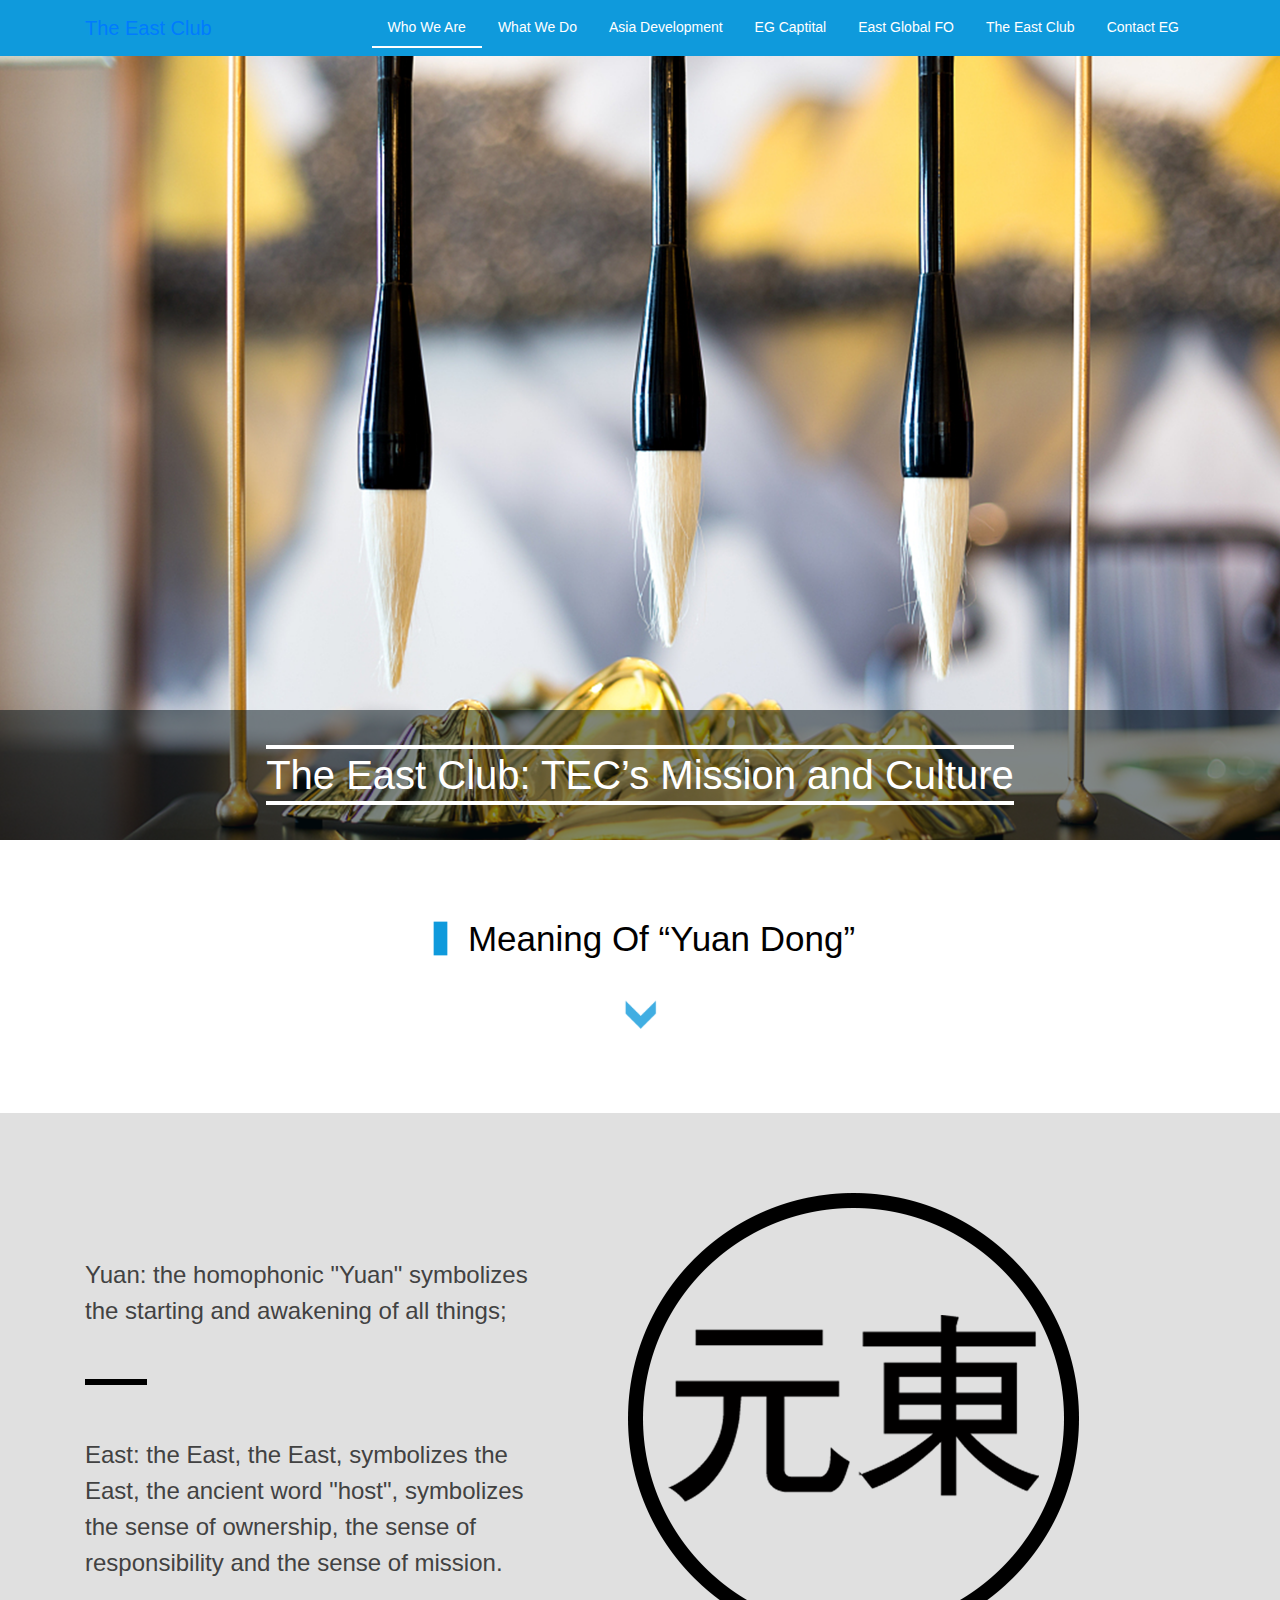
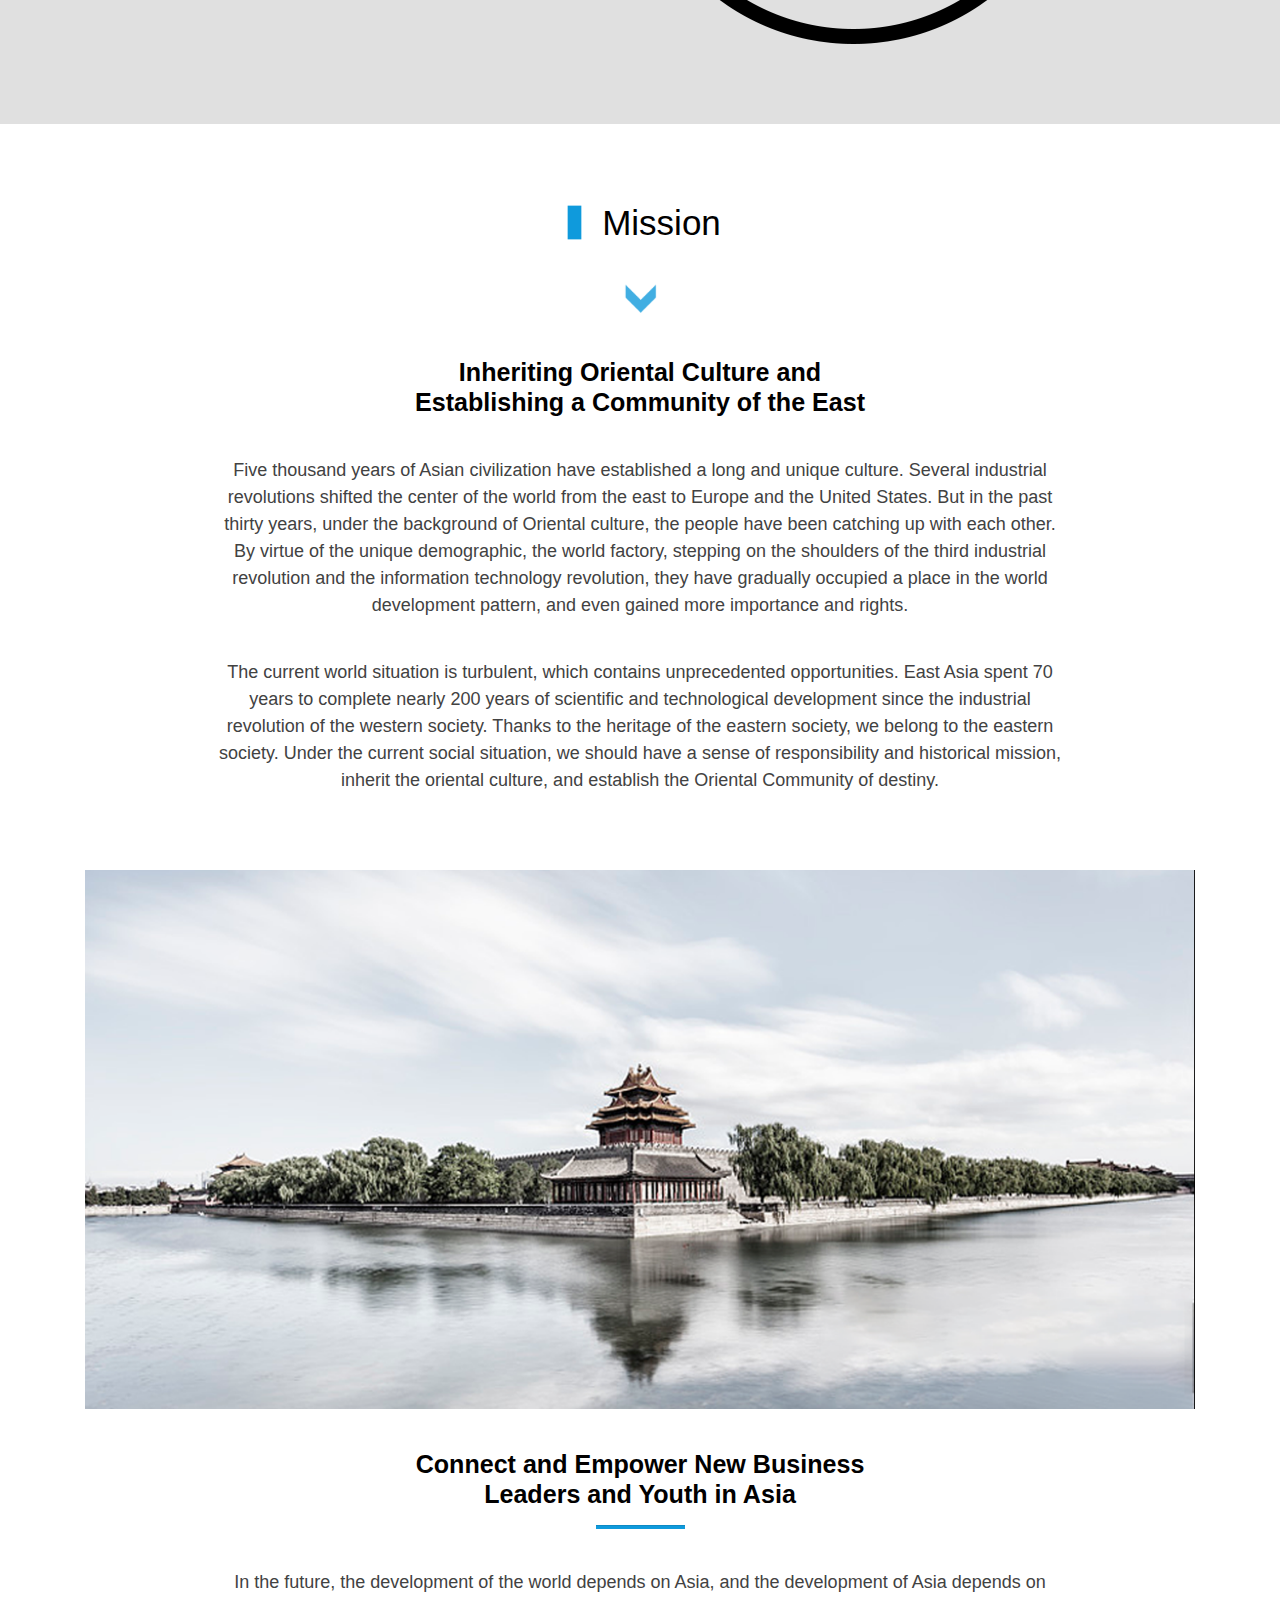
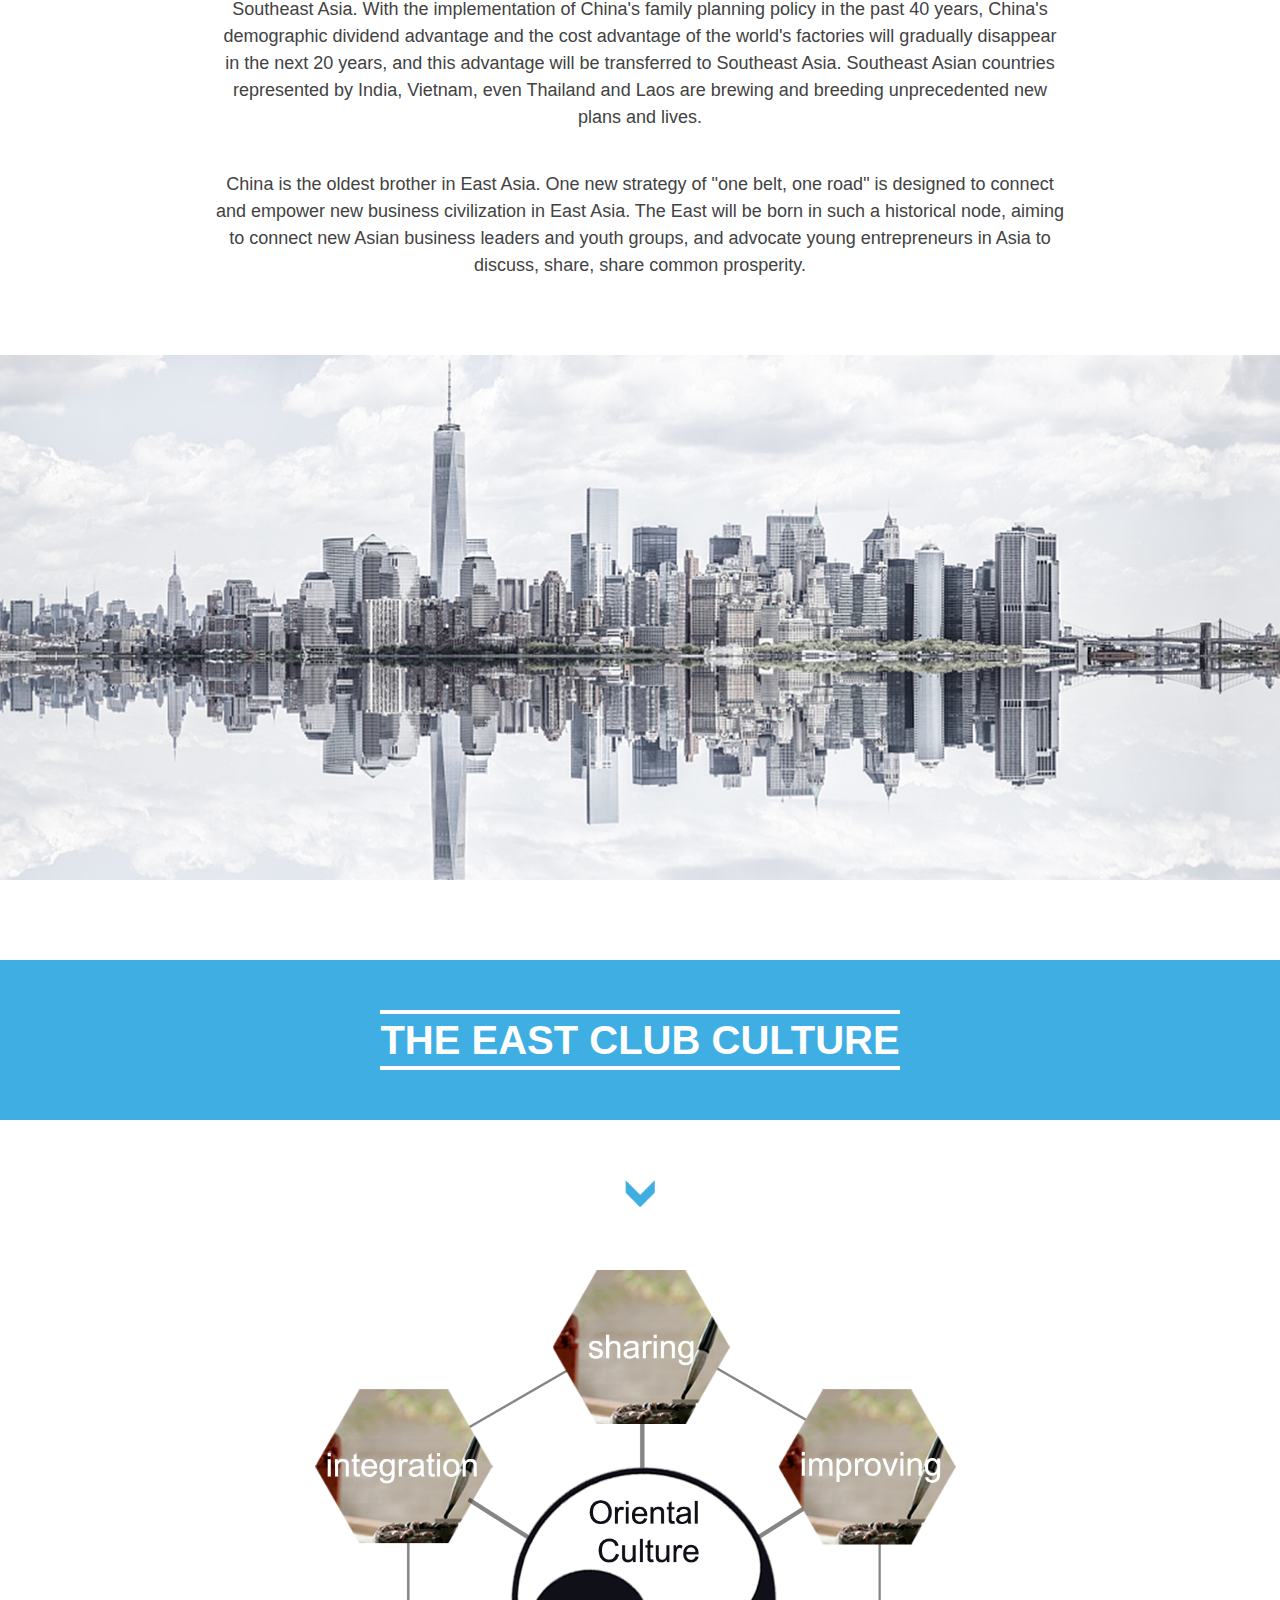
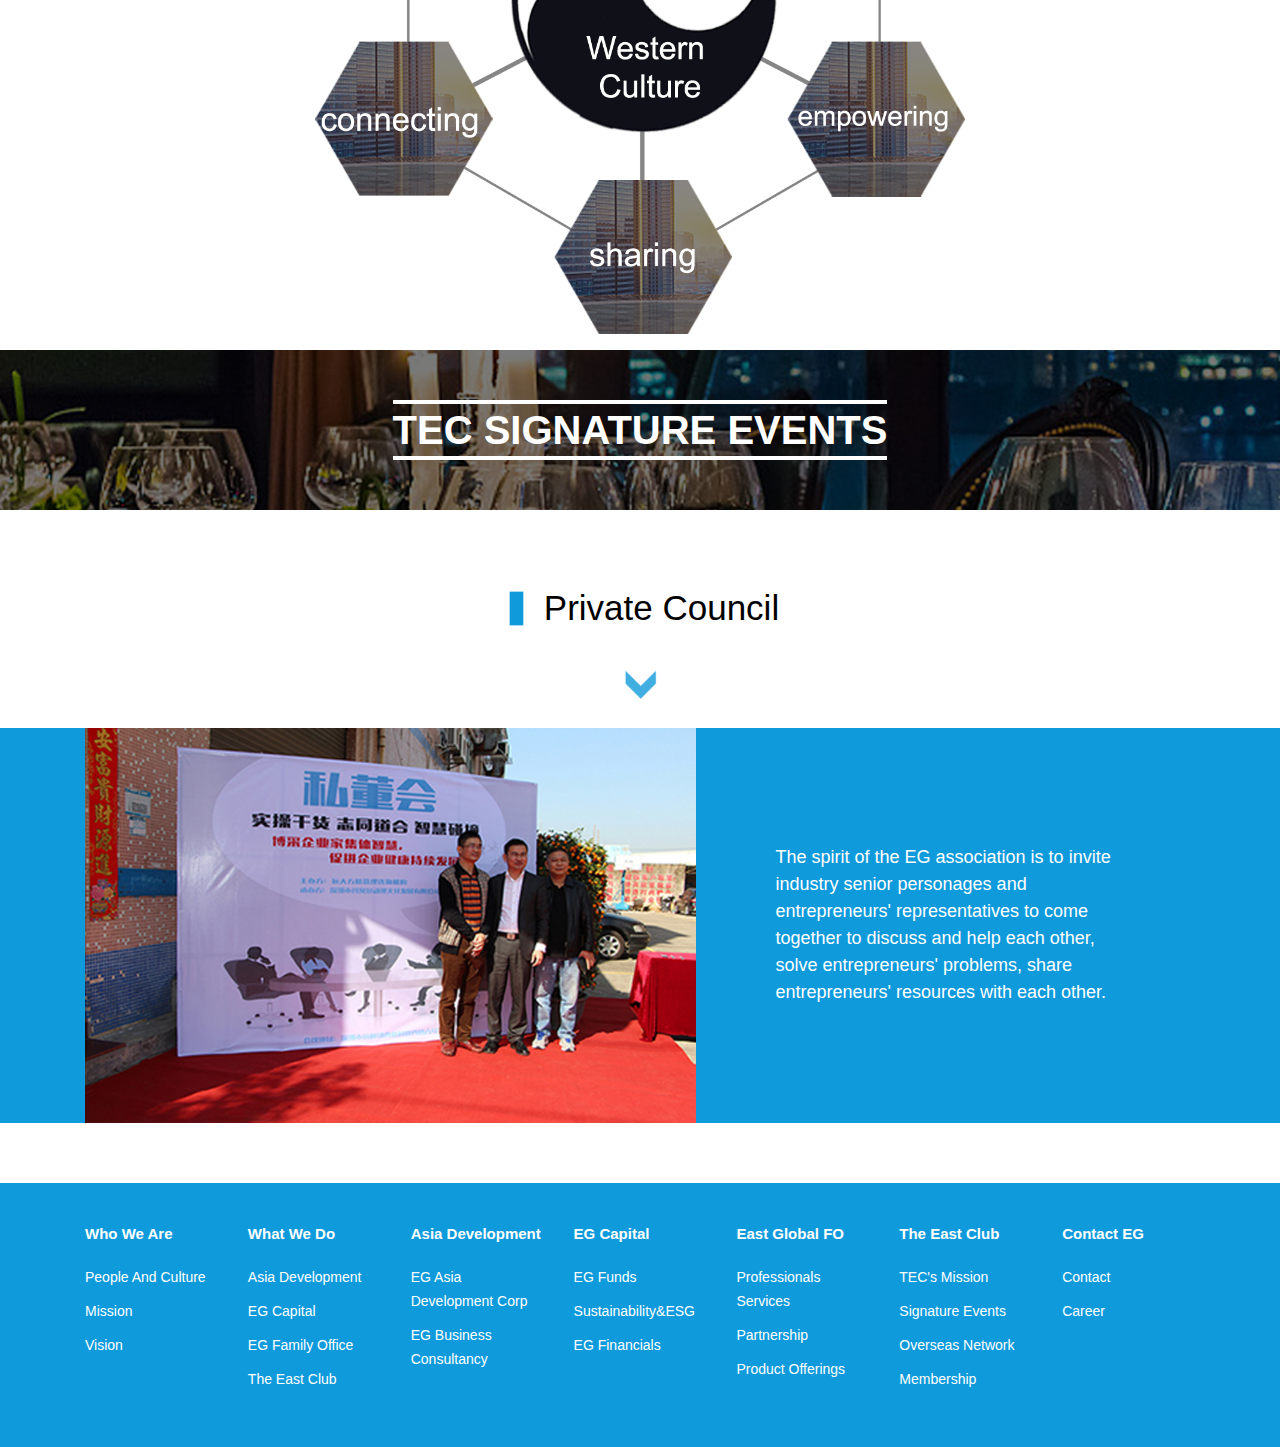
==== eastClub.html @ 94970157 "update club east" ====
<!DOCTYPE html>
<html lang="en">

<head>
    <meta charset="UTF-8">
    <meta name="viewport" content="width=device-width, initial-scale=1.0">
    <title>east global website</title>
    <link rel="stylesheet" href="lib/boostrap/css/bootstrap.min.css">
    <link rel="stylesheet" href="public/css/style.css">
    <link rel="stylesheet" href="https://cdnjs.cloudflare.com/ajax/libs/font-awesome/4.7.0/css/font-awesome.min.css">
</head>

<body>

    <section class="menu">
        <nav class="navbar navbar-expand-sm bg-light sticky-top">
            <div class="container">
                <a class="navbar-brand" href="/">
                    <!-- <img src="public/img/logo.png" alt="" class="img-responsive"> -->
                    The East Club
                </a>
                <button class="navbar-toggler" type="button" data-toggle="collapse" data-target="#navbarText" aria-controls="navbarText" aria-expanded="false" aria-label="Toggle navigation">
                    <span class="navbar-toggler-icon"></span>
                </button>
    
                <!-- Links -->
                <ul class="navbar-nav">
                  <li class="nav-item active">
                    <a class="nav-link" href="#">Who We Are</a>
                  </li>
                  <li class="nav-item">
                    <a class="nav-link" href="#">What We Do</a>
                  </li>
                  <li class="nav-item">
                    <a class="nav-link" href="#">Asia Development</a>
                  </li>

                  <li class="nav-item">
                    <a class="nav-link" href="#">EG Captital</a>
                  </li>
                  <li class="nav-item">
                    <a class="nav-link" href="#">East Global FO</a>
                  </li>

                  <li class="nav-item">
                    <a class="nav-link" href="#">The East Club</a>
                  </li>
                  <li class="nav-item">
                    <a class="nav-link" href="#">Contact EG</a>
                  </li>
                </ul>
            </div>
          </nav>
    </section>
    <section class="banner-contact">
        <div class="banner-contact__img">
            <img src="public/img/club/pen-tau.png" alt="banner contact" class="img-responsive">
        </div>
        <div class="banner-contact__title text-center">
            <div class="border-top-bottom">The East Club:  TEC’s Mission and Culture</div>
        </div>
    </section>

    <section class="meaning-yuan-dong">
        <div class="global-funds text-center">
            <div class="global-funds__head">
                <img src="public/img/contact/hcn.png" alt="" class="img-responsive">
                Meaning of “Yuan dong”
            </div>
            <div class="arrow">
                <img src="public/img/contact/muiten.png" alt="" class="img-responsive">
            </div>
        </div>

        <div class="meaning-yuan-dong__content">
            <div class="container">

                <div class="meaning-yuan-dong__text">
                    Yuan: the homophonic "Yuan" symbolizes <br> the starting and awakening of all things;
                    <hr class="hr-black"><br>
                    East: the East, the East, symbolizes the <br> East, the ancient word "host", symbolizes <br> the sense of ownership, the sense of <br> responsibility and the sense of mission.


                </div>

                <div class="meaning-yuan-dong__img">
                    <img src="public/img/club/yuan-dong.png" alt="" class="img-responsive">
                </div>
            </div>
        </div>


        
    </section>

    <section class="yuan-dong-mission">
        <div class="global-funds text-center">
            <div class="global-funds__head">
                <img src="public/img/contact/hcn.png" alt="" class="img-responsive">
                Mission
            </div>
            <div class="arrow">
                <img src="public/img/contact/muiten.png" alt="" class="img-responsive">
            </div>
        </div>
        <div class="meaning-yuan-dong__mission">
            <div class="container">
                <h2 class="text-center">
                    Inheriting Oriental Culture and <br>
                    Establishing a Community of the East
                </h2>

                <p class="text-center">
                    Five thousand years of Asian civilization have established a long and unique culture. Several industrial <br> revolutions shifted the center of the world from the east to Europe and the United States. But in the past <br> thirty years, under the background of Oriental culture, the people have been catching up with each other.<br> By virtue of the unique demographic, the world factory, stepping on the shoulders of the third industrial <br> revolution and the information technology revolution, they have gradually occupied a place in the world <br> development pattern, and even gained more importance and rights.

                </p>

                <p class="text-center">
                    The current world situation is turbulent, which contains unprecedented opportunities. East Asia spent 70 <br>
                    years to complete nearly 200 years of scientific and technological development since the industrial <br>
                    revolution of the western society. Thanks to the heritage of the eastern society, we belong to the eastern <br>
                    society. Under the current social situation, we should have a sense of responsibility and historical mission,<br>
                    inherit the oriental culture, and establish the Oriental Community of destiny.
                </p>

                <img src="public/img/club/yuan-dong-1.png" alt="" class="img-responsive">

                <h2 class="text-center">
                    Connect and Empower New Business <br>
                        Leaders and Youth in Asia
                    <hr style="background-color: rgb( 15, 154, 220 );width: 89px;height: 3px;">
                </h2>

                <p class="text-center">
                    In the future, the development of the world depends on Asia, and the development of Asia depends on <br>
                    Southeast Asia. With the implementation of China's family planning policy in the past 40 years, China's <br>
                    demographic dividend advantage and the cost advantage of the world's factories will gradually disappear <br>
                    in the next 20 years, and this advantage will be transferred to Southeast Asia. Southeast Asian countries <br>
                    represented by India, Vietnam, even Thailand and Laos are brewing and breeding unprecedented new <br>
                    plans and lives.
                </p>

                <p class="text-center">
                    China is the oldest brother in East Asia. One new strategy of "one belt, one road" is designed to connect <br>
                    and empower new business civilization in East Asia. The East will be born in such a historical node, aiming <br>
                    to connect new Asian business leaders and youth groups, and advocate young entrepreneurs in Asia to  <br>
                    discuss, share, share common prosperity.
                </p>
            </div>

            <img src="public/img/club/yuan-dong-2.png" alt="" class="img-responsive">
        </div>
    </section>

    <section class="east-club-cluture">
        <div class="east-club-cluture__title">
            <div class="border-top-bottom">
                The East Club Culture
            </div>
        </div>

        <div class="east-club-cluture__arrow-down">
            <img src="public/img/contact/muiten.png" alt="" class="img-responsive">
        </div>

        <div class="east-club-cluture__bat-quai">
            <div class="container text-center">
                <img src="public/img/club/bat-quai.png" alt="" class="img-responsive" style="width: 100%; object-fit: cover;">
            </div>
        </div>


    </section>

    <section class="signature-event">
        <div class="signature-event__title">
            <div class="border-top-bottom">
                TEC Signature Events
            </div>
        </div>

        <div class="global-funds text-center">
            <div class="global-funds__head">
                <img src="public/img/contact/hcn.png" alt="" class="img-responsive">
                Private Council
            </div>
            <div class="arrow">
                <img src="public/img/contact/muiten.png" alt="" class="img-responsive">
            </div>
        </div>

        <div class="signature-event__box-inline">
            <div class="container">
                <div class="signature-event__img">
                    <img src="public/img/club/council-1.png" alt="" class="img-responsive">
                </div>

                <div class="signature-event__text">
                    The spirit of the EG association is to invite <br> industry senior personages and <br> entrepreneurs' representatives to come <br> together to discuss and help each other,<br> solve entrepreneurs' problems, share <br> entrepreneurs' resources with each other.
                </div>
            </div>
        </div>
    </section>





    <section class="footer">
        <div class="container">
            <div class="row">
                <div class="col">
                    <div class="footer__title">Who We Are</div>
                    <ul class="footer__wrap-link">
                        <li class="footer__item">
                            <a href="#" class="footer__link">People And Culture</a>
                        </li>
                        <li class="footer__item">
                            <a href="#" class="footer__link">Mission</a>
                        </li>
                        <li class="footer__item">
                            <a href="#" class="footer__link">Vision</a>
                        </li>
                    </ul>
                </div>


                <div class="col">
                    <div class="footer__title">What We Do</div>
                    <ul class="footer__wrap-link">
                        <li class="footer__item">
                            <a href="#" class="footer__link">Asia Development </a>
                        </li>
                        <li class="footer__item">
                            <a href="#" class="footer__link">EG Capital</a>
                        </li>
                        <li class="footer__item">
                            <a href="#" class="footer__link">EG Family Office</a>
                        </li>

                        <li class="footer__item">
                            <a href="#" class="footer__link">The East Club </a>
                        </li>
                    </ul>
                </div>


                <div class="col">
                    <div class="footer__title">Asia Development</div>
                    <ul class="footer__wrap-link">
                        <li class="footer__item">
                            <a href="#" class="footer__link">EG Asia Development Corp</a>
                        </li>
                        <li class="footer__item">
                            <a href="#" class="footer__link">EG Business Consultancy</a>
                        </li>
                    </ul>
                </div>


                <div class="col">
                    <div class="footer__title">EG Capital</div>
                    <ul class="footer__wrap-link">
                        <li class="footer__item">
                            <a href="#" class="footer__link">EG Funds</a>
                        </li>
                        <li class="footer__item">
                            <a href="#" class="footer__link">Sustainability&ESG</a>
                        </li>
                        <li class="footer__item">
                            <a href="#" class="footer__link">EG Financials</a>
                        </li>
                    </ul>
                </div>


                <div class="col">
                    <div class="footer__title">East Global FO</div>
                    <ul class="footer__wrap-link">
                        <li class="footer__item">
                            <a href="#" class="footer__link">Professionals Services</a>
                        </li>
                        <li class="footer__item">
                            <a href="#" class="footer__link">Partnership</a>
                        </li>
                        <li class="footer__item">
                            <a href="#" class="footer__link">Product Offerings</a>
                        </li>
                    </ul>
                </div>

                <div class="col">
                    <div class="footer__title">The East Club</div>
                    <ul class="footer__wrap-link">
                        <li class="footer__item">
                            <a href="#" class="footer__link">TEC's Mission</a>
                        </li>
                        <li class="footer__item">
                            <a href="#" class="footer__link">Signature Events</a>
                        </li>
                        <li class="footer__item">
                            <a href="#" class="footer__link">Overseas Network</a>
                        </li>

                        <li class="footer__item">
                            <a href="#" class="footer__link">Membership</a>
                        </li>
                    </ul>
                </div>

                <div class="col">
                    <div class="footer__title">Contact EG</div>
                    <ul class="footer__wrap-link">
                        <li class="footer__item">
                            <a href="#" class="footer__link">Contact </a>
                        </li>
                        <li class="footer__item">
                            <a href="#" class="footer__link">Career</a>
                        </li>
                    </ul>
                </div>
            </div>
        </div>
    </section>

    <script src="lib/jquery/jquery.js"></script>
    <script src="lib/boostrap/js/bootstrap.min.js"></script>
    <script src="pulbic/js/index.js"></script>
</body>

</html>
---- public/css/style.css ----
body {
  font-family: Arial, Helvetica, sans-serif;
}

.banner img {
  width: 100%;
  -o-object-fit: cover;
     object-fit: cover;
}

.hr-small {
  width: 33px;
  height: 5px;
  background-color: #0f9adc;
}

.hr-row {
  margin-top: 25px;
  margin-bottom: 25px;
}

.hr-smallest {
  width: 15px;
  height: 5px;
  background-color: #0f9adc;
  margin-left: 1px;
}

.menu nav.bg-light {
  background: #0f9adc !important;
}

.menu .navbar-brand img {
  -webkit-transform: scale(0.6);
          transform: scale(0.6);
}

.menu .navbar-nav .nav-item .nav-link {
  padding-left: 1rem;
  padding-right: 1rem;
  color: white !important;
  font-size: 14px;
}

.menu .navbar-nav .active {
  border-bottom: 2px solid white;
}

.people-and-culture {
  background-color: white;
}

.people-and-culture .container {
  padding-top: 40px;
  padding-bottom: 40px;
}

.people-and-culture__title {
  font-size: 96px;
  color: #0f9adc;
  font-weight: bold;
  line-height: 1.3;
  text-transform: uppercase;
}

.people-and-culture__title .border-top-bottom {
  display: inline-block;
  border-top: 4px solid #0f9adc;
  border-bottom: 4px solid #0f9adc;
}

.people-and-culture__text--hr {
  margin-top: 30px;
  color: #646464;
}

.people-and-culture__text--hr p {
  margin-bottom: 13px;
  font-size: 25px;
}

.people-and-culture__boxtext--blue {
  border: 4px solid #0f9adc;
  padding: 8px;
  font-size: 30px;
  font-weight: bold;
  color: #3c3c3c;
}

.people-and-culture__text--no-box {
  font-size: 25px;
  color: #3c3c3c;
  text-align: center;
  margin-top: 37px;
}

.principles {
  background: #0f9adc;
}

.principles .container {
  padding-top: 45px;
  padding-bottom: 45px;
}

.principles__title {
  font-size: 40px;
  font-family: "Arial";
  color: white;
  text-transform: uppercase;
  font-weight: bold;
  line-height: 1.3;
  text-transform: uppercase;
}

.principles__title .border-top-bottom {
  display: inline-block;
  border-top: 4px solid white;
  border-bottom: 4px solid white;
}

.principles__content {
  margin-top: 20px;
  color: white;
  font-size: 25px;
}

.valueable .container {
  padding-top: 87px;
  padding-bottom: 90px;
}

.valueable__title {
  font-size: 40px;
  color: #0f9adc;
  font-weight: bold;
  line-height: 1.3;
  text-transform: uppercase;
}

.valueable__title .border-top-bottom {
  display: inline-block;
  border-top: 4px solid #0f9adc;
  border-bottom: 4px solid #0f9adc;
}

.valueable__content {
  font-size: 20px;
  color: #646464;
  margin-top: 40px;
}

.people .container {
  padding-top: 40px;
  padding-bottom: 40px;
}

.people__title {
  color: white;
  font-size: 40px;
  padding: 50px 0px;
  background: url("../img/our_people.jpg") no-repeat center center;
  background-size: cover;
  font-weight: bold;
  line-height: 1.3;
  text-transform: uppercase;
}

.people__title .border-top-bottom {
  display: inline-block;
  border-top: 4px solid white;
  border-bottom: 4px solid white;
}

.people__content {
  font-size: 20px;
  font-family: "Arial";
  color: #646464;
  margin-top: 40px;
}

.people__text--box {
  border: 4px solid #0f9adc;
  padding: 30px;
  font-size: 25px;
  font-weight: bold;
  color: #3c3c3c;
  margin-top: 87px;
}

.mission_vision {
  background: url("../img/asian_market_background1.png") center center no-repeat;
  background-position: top;
  padding-top: 1px;
}

.mission_vision__title {
  background: rgba(15, 154, 220, 0.8);
  color: white;
  padding-top: 50px;
  padding-bottom: 50px;
  font-size: 40px;
  text-transform: uppercase;
  font-weight: bold;
  line-height: 1.3;
  text-transform: uppercase;
}

.mission_vision__title .border-top-bottom {
  display: inline-block;
  border-top: 4px solid white;
  border-bottom: 4px solid white;
}

.mission_vision .asia-market .dot-side-title {
  font-size: 35.555px;
  font-family: "Arial";
  color: #646464;
  text-transform: uppercase;
  margin-top: 95px;
  font-weight: bold;
  display: -webkit-box;
  display: -ms-flexbox;
  display: flex;
  -webkit-box-align: center;
      -ms-flex-align: center;
          align-items: center;
  -webkit-box-pack: center;
      -ms-flex-pack: center;
          justify-content: center;
}

.mission_vision .asia-market .dot-side-title img:nth-child(1) {
  margin-right: 25px;
}

.mission_vision .asia-market .dot-side-title img:nth-child(2) {
  margin-left: 25px;
}

.mission_vision .asia-market__img {
  margin-top: 40px;
}

.mission_vision .asia-market__img img {
  width: 100%;
  -o-object-fit: cover;
     object-fit: cover;
}

.mission_vision .asia-market__content {
  font-size: 24px;
  font-family: "Arial";
  color: #646464;
  margin-top: 40px;
}

.mission_vision .mission .dot-side-title {
  font-size: 35.555px;
  font-family: "Arial";
  color: #232222;
  text-transform: uppercase;
  margin-top: 70px;
  font-weight: bold;
  display: -webkit-box;
  display: -ms-flexbox;
  display: flex;
  -webkit-box-align: center;
      -ms-flex-align: center;
          align-items: center;
  -webkit-box-pack: center;
      -ms-flex-pack: center;
          justify-content: center;
}

.mission_vision .mission .dot-side-title img:nth-child(1) {
  margin-right: 25px;
}

.mission_vision .mission .dot-side-title img:nth-child(2) {
  margin-left: 25px;
}

.mission_vision .mission__img {
  margin-top: 40px;
}

.mission_vision .mission__img img {
  width: 100%;
  -o-object-fit: cover;
     object-fit: cover;
}

.mission_vision .mission__content {
  font-size: 23px;
  font-family: "Arial";
  color: #646464;
  margin-top: 40px;
}

.mission_vision .vision .dot-side-title {
  font-size: 35.555px;
  font-family: "Arial";
  color: #646464;
  text-transform: uppercase;
  margin-top: 40px;
  display: -webkit-box;
  display: -ms-flexbox;
  display: flex;
  -webkit-box-align: center;
      -ms-flex-align: center;
          align-items: center;
  -webkit-box-pack: center;
      -ms-flex-pack: center;
          justify-content: center;
}

.mission_vision .vision .dot-side-title img:nth-child(1) {
  margin-right: 25px;
}

.mission_vision .vision .dot-side-title img:nth-child(2) {
  margin-left: 25px;
}

.mission_vision .vision__img {
  margin-top: 40px;
}

.mission_vision .vision__img img {
  width: 100%;
  -o-object-fit: cover;
     object-fit: cover;
}

.mission_vision .vision__content {
  font-size: 24px;
  font-family: "Arial";
  color: #646464;
  margin-top: 40px;
}

.overview__title {
  color: white;
  font-size: 40px;
  padding: 50px 0px;
  background: url("../img/overview.jpg") no-repeat center center;
  background-size: cover;
  font-weight: bold;
  line-height: 1.3;
  text-transform: uppercase;
}

.overview__title .border-top-bottom {
  display: inline-block;
  border-top: 4px solid white;
  border-bottom: 4px solid white;
}

.overview .overview__content {
  background: url("../img/timeline-background1.jpg") center center no-repeat;
  background-size: cover;
}

.overview .overview__content .overview-timeline {
  display: -webkit-box;
  display: -ms-flexbox;
  display: flex;
  -webkit-box-align: center;
      -ms-flex-align: center;
          align-items: center;
  -webkit-box-pack: center;
      -ms-flex-pack: center;
          justify-content: center;
  position: relative;
  padding-top: 140px;
}

.overview .overview__content .overview-timeline .overview-timeline--left {
  font-size: 30px;
  font-family: "Arial";
  color: #2c2c2c;
  font-weight: bold;
  text-align: left;
  margin-right: 30px;
}

.overview .overview__content .overview-timeline .overview-timeline--right {
  font-size: 30px;
  font-family: "Arial";
  color: #646464;
  font-weight: bold;
}

.overview .overview__content .overview-timeline .overview-timeline--right p {
  position: absolute;
  margin-left: 30px;
}

.overview .overview__content .overview-timeline .overview-timeline--right p:nth-child(1) {
  top: 110px;
}

.overview .overview__content .overview-timeline .overview-timeline--right p:nth-child(2) {
  top: 255px;
}

.overview .overview__content .overview-timeline .overview-timeline--right p:nth-child(3) {
  top: 375px;
}

.overview .overview__content .overview-timeline .overview-timeline--right p:nth-child(4) {
  top: 530px;
}

.overview .overview__content .overview--text {
  font-size: 16px;
  font-family: "Arial";
  color: #3c3c3c;
  padding-top: 60px;
  padding-bottom: 60px;
}

.development__title {
  color: white;
  font-size: 40px;
  padding: 50px 0px;
  background: url("../img/development.png") no-repeat center center;
  background-size: cover;
  font-weight: bold;
  line-height: 1.3;
  text-transform: uppercase;
}

.development__title .border-top-bottom {
  display: inline-block;
  border-top: 4px solid white;
  border-bottom: 4px solid white;
}

.development__text {
  font-size: 16px;
  font-family: "Arial";
  color: #3c3c3c;
  text-align: center;
}

.development .Infrastructure {
  margin-top: 30px;
}

.development .Infrastructure__box-title {
  background: url("../img/development-box-title.png") center center no-repeat;
  background-size: cover;
  color: white;
  font-size: 16px;
  padding-top: 20px;
  text-align: center;
  padding-bottom: 20px;
}

.development .Infrastructure__img {
  margin-top: 10px;
}

.development .Infrastructure__img img {
  width: 100%;
}

.consultancy {
  padding-top: 60px;
}

.consultancy .container {
  padding-top: 40px;
  padding-bottom: 40px;
}

.consultancy__title {
  color: white;
  font-size: 40px;
  padding: 50px 0px;
  background: url("../img/consultancy-background.jpg") no-repeat center center;
  background-size: cover;
  font-weight: bold;
  line-height: 1.3;
  text-transform: uppercase;
}

.consultancy__title .border-top-bottom {
  display: inline-block;
  border-top: 4px solid white;
  border-bottom: 4px solid white;
}

.consultancy__content {
  font-size: 16px;
  font-family: "Arial";
  color: #3c3c3c;
  padding-top: 60px;
}

.capital__title {
  color: white;
  font-size: 40px;
  padding: 50px 0px;
  background: url("../img/capital-background.jpg") no-repeat center center;
  background-size: cover;
  font-weight: bold;
  line-height: 1.3;
  text-transform: uppercase;
}

.capital__title .border-top-bottom {
  display: inline-block;
  border-top: 4px solid white;
  border-bottom: 4px solid white;
}

.capital__text {
  font-size: 16px;
  font-family: "Arial";
  color: #646464;
  font-weight: bold;
  padding-top: 40px;
  text-align: center;
}

.capital__box {
  background: #0f9adc;
  padding: 15px;
  -webkit-box-sizing: border-box;
          box-sizing: border-box;
  margin-top: 40px;
  margin-left: 10px;
  margin-right: 10px;
}

.capital__box:nth-child(1) {
  margin-left: 0px;
}

.capital__box:nth-child(2) {
  margin-right: 0px;
}

.capital__box p {
  color: white;
  text-transform: uppercase;
  font-size: 16px;
}

.capital__img {
  padding-top: 30px;
}

.capital__img img {
  width: 100%;
}

.financials__title {
  color: white;
  font-size: 40px;
  padding: 50px 0px;
  background: url("../img/finacials-background.png") no-repeat center center;
  background-size: cover;
  font-weight: bold;
  line-height: 1.3;
  text-transform: uppercase;
}

.financials__title .border-top-bottom {
  display: inline-block;
  border-top: 4px solid white;
  border-bottom: 4px solid white;
}

.financials__box {
  background: #0f9adc;
  padding: 20px;
  margin: 40px 0px;
  color: white;
}

.financials__box:nth-child(1) {
  margin-bottom: 20px;
}

.financials__box__title {
  font-size: 16px;
  text-transform: uppercase;
}

.financials__box__text {
  font-size: 15px;
  text-transform: uppercase;
}

.financials__box__underline {
  width: 50px;
  height: 4px;
  background: white;
}

.family__title {
  color: white;
  font-size: 40px;
  padding: 50px 0px;
  background: url("../img/family-background.png") no-repeat center center;
  background-size: cover;
  font-weight: bold;
  line-height: 1.3;
  text-transform: uppercase;
}

.family__title .border-top-bottom {
  display: inline-block;
  border-top: 4px solid white;
  border-bottom: 4px solid white;
}

.family__box {
  margin-top: 60px;
  border: 1px solid #646464;
}

.family__box__img img {
  width: 100%;
  -o-object-fit: cover;
     object-fit: cover;
}

.family__box__text {
  font-size: 16px;
  padding: 40px;
  color: #646464;
}

.club {
  margin-top: 40px;
}

.club__title {
  color: white;
  font-size: 40px;
  padding: 50px 0px;
  background: url("../img/club-background.png") no-repeat center center;
  background-size: cover;
  font-weight: bold;
  line-height: 1.3;
  text-transform: uppercase;
}

.club__title .border-top-bottom {
  display: inline-block;
  border-top: 4px solid white;
  border-bottom: 4px solid white;
}

.club__text {
  font-size: 16px;
  padding: 40px;
  color: #646464;
}

.club__img {
  padding-top: 40px;
}

.club__img img {
  width: 100%;
  -o-object-fit: cover;
     object-fit: cover;
}

.east-golbal__img img {
  width: 100%;
}

.location {
  background: #0f9adc;
}

.location .container {
  padding-top: 20px;
  padding-bottom: 20px;
}

.location__title {
  font-size: 35px;
  font-family: "Arial";
  color: white;
  font-weight: bold;
  text-transform: uppercase;
  line-height: 1.272;
  text-align: center;
}

.location__box-office {
  background: white;
  color: #0f9adc;
  font-size: 16px;
  padding: 0px 75px 0px 10px;
  text-align: center;
  display: inline-block;
  margin-top: 40px;
}

.location__info p {
  color: white;
  font-size: 16px;
  margin-bottom: 0px;
}

.location__icon {
  padding-right: 20px;
}

.location .location__info__wrap {
  margin-top: 35px;
}

.location .Qrcode {
  padding-top: 30px;
}

.footer {
  background: #0f9adc;
  margin-top: 60px;
}

.footer .container {
  padding-top: 40px;
  padding-bottom: 40px;
}

.footer a {
  text-decoration: none;
}

.footer__title {
  color: white;
  font-size: 15px;
  font-weight: bold;
  padding-bottom: 20px;
  cursor: pointer;
}

.footer__title:hover {
  color: #333;
}

.footer__wrap-link {
  padding-left: 0px;
}

.footer__item {
  list-style: none;
  margin-bottom: 10px;
}

.footer__link {
  text-decoration: none;
  color: white;
  font-size: 14px;
}

.footer__link:hover {
  color: #333;
}

.banner-contact {
  position: relative;
}

.banner-contact__img img {
  width: 100%;
}

.banner-contact__title {
  font-size: 40px;
  background-color: rgba(0, 13, 19, 0.5);
  color: white;
  padding-top: 35px;
  padding-bottom: 35px;
  font-weight: bold;
  line-height: 1.3;
  text-transform: uppercase;
  font-weight: normal;
  position: absolute;
  bottom: 0px;
  width: 100%;
  text-transform: none;
}

.banner-contact__title .border-top-bottom {
  display: inline-block;
  border-top: 4px solid white;
  border-bottom: 4px solid white;
}

.contact-map .container {
  padding-top: 110px;
  padding-bottom: 110px;
}

.contact-map__email {
  font-size: 30px;
  line-height: 0.83;
  margin-bottom: 110px;
}

.contact-map__row {
  display: -webkit-box;
  display: -ms-flexbox;
  display: flex;
  -webkit-box-align: center;
      -ms-flex-align: center;
          align-items: center;
  margin-bottom: 40px;
}

.contact-map__img {
  padding-right: 40px;
}

.contact-map__office {
  font-size: 27px;
  color: black;
  line-height: 1.481;
  text-transform: capitalize;
  margin-bottom: 30px;
}

.contact-map__location {
  font-size: 18px;
  color: black;
}

.eg-career__title {
  color: white;
  font-size: 40px;
  padding: 50px 0px;
  background: url("../img/contact/carerr-title-background.png") no-repeat center center;
  background-size: cover;
  font-weight: bold;
  line-height: 1.3;
  text-transform: uppercase;
}

.eg-career__title .border-top-bottom {
  display: inline-block;
  border-top: 4px solid white;
  border-bottom: 4px solid white;
}

.jobs-listing {
  text-align: center;
}

.jobs-listing__wrap {
  display: -webkit-box;
  display: -ms-flexbox;
  display: flex;
  -webkit-box-align: center;
      -ms-flex-align: center;
          align-items: center;
  -webkit-box-pack: center;
      -ms-flex-pack: center;
          justify-content: center;
  font-size: 35px;
  font-family: "Arial";
  color: #010000;
  line-height: 0.857;
  text-transform: capitalize;
  padding-top: 70px;
  padding-bottom: 30px;
}

.jobs-listing__wrap img {
  padding-right: 32px;
  -webkit-transform: scale(0.6);
          transform: scale(0.6);
}

.position-hr {
  width: 100%;
  height: 3px;
  background: black;
  margin-top: 15px;
}

.career-location {
  margin-top: 65px;
}

.career-location__title {
  padding: 18px 0px;
  background: url("../img/contact/job-list-title-background.png") no-repeat center center;
  background-size: cover;
  text-align: left;
  font-size: 25px;
  color: #fffefe;
  line-height: 0.857;
}

.career-location__position {
  margin-top: 45px;
}

.career-location__position-title {
  font-size: 18px;
  color: #010000;
  line-height: 1.2;
}

.career-location__position-title img {
  padding-right: 18px;
}

.career-location__position-content {
  margin-top: 50px;
  display: -webkit-box;
  display: -ms-flexbox;
  display: flex;
  -webkit-box-align: center;
      -ms-flex-align: center;
          align-items: center;
  font-size: 18px;
  font-family: "Arial";
  color: #424242;
  line-height: 1.629;
}

.career-location__position-content img {
  padding-right: 50px;
}

.partner {
  margin-top: 50px;
}

.partner__title {
  color: white;
  font-size: 40px;
  padding: 50px 0px;
  background: url("../img/contact/partenr-title-background.png") no-repeat center center;
  background-size: cover;
  font-weight: bold;
  line-height: 1.3;
  text-transform: uppercase;
}

.partner__title .border-top-bottom {
  display: inline-block;
  border-top: 4px solid white;
  border-bottom: 4px solid white;
}

.partner .row {
  margin-top: 35px;
}

.partner .row:nth-child(1) {
  margin-top: 75px;
}

.partner__box {
  height: 100%;
  border: 1px solid;
}

.partner__img {
  height: 265px;
}

.partner__img img {
  width: 100%;
  height: 100%;
  -o-object-fit: contain;
     object-fit: contain;
}

.real-assets .container {
  margin-top: 40px;
}

.real-assets__text {
  font-size: 20px;
  color: #646464;
  margin: 30px 0px;
}

.real-assets__box {
  border-width: 4px;
  border-color: #33a9e1;
  border-style: solid;
  width: 600px;
  margin: 0px auto 35px auto;
  font-size: 25px;
  font-family: "Arial";
  color: #636363;
  line-height: 1.847;
}

.real-assets__boximg {
  margin-top: 40px;
  position: relative;
}

.real-assets__boximg img {
  width: 100%;
  -o-object-fit: cover;
     object-fit: cover;
}

.real-assets__boximg-text {
  position: absolute;
  bottom: 0px;
  width: 100%;
  color: white;
  font-weight: bold;
  padding: 20px 0px;
  background-color: rgba(0, 17, 25, 0.8);
}

.investment {
  margin-top: 60px;
}

.investment__title {
  color: white;
  font-size: 40px;
  padding: 50px 0px;
  background: url("../img/capital/investment.png") no-repeat center center;
  background-size: cover;
  font-weight: bold;
  line-height: 1.3;
  text-transform: uppercase;
}

.investment__title .border-top-bottom {
  display: inline-block;
  border-top: 4px solid white;
  border-bottom: 4px solid white;
}

.investment__box--gray {
  background-color: #eeeeee;
  margin-top: 60px;
}

.investment__box--gray .container {
  display: -webkit-box;
  display: -ms-flexbox;
  display: flex;
  -webkit-box-align: center;
      -ms-flex-align: center;
          align-items: center;
}

.investment__box--gray .investment__img {
  width: 50%;
  padding-right: 75px;
}

.investment__box--gray .investment__img img {
  width: 100%;
}

.investment__box--gray .investment__text {
  text-align: left;
  font-size: 24px;
  font-family: "Arial";
  color: black;
  font-weight: normal;
}

.investment .value-invest-real__title {
  text-align: center;
  display: -webkit-box;
  display: -ms-flexbox;
  display: flex;
  -webkit-box-align: center;
      -ms-flex-align: center;
          align-items: center;
  -webkit-box-pack: center;
      -ms-flex-pack: center;
          justify-content: center;
  font-size: 35px;
  font-family: "Arial";
  color: #010000;
  line-height: 0.857;
  text-transform: capitalize;
  padding-top: 70px;
  padding-bottom: 30px;
}

.investment .value-invest-real__title img {
  padding-right: 32px;
  -webkit-transform: scale(0.6);
          transform: scale(0.6);
}

.investment .value-invest-real__box {
  width: 100%;
  height: 100%;
  position: relative;
}

.investment .value-invest-real__img img {
  width: 100%;
}

.investment .value-invest-real .row {
  margin-top: 30px;
}

.investment .value-invest-real__titlebox {
  background-color: white;
  opacity: 0.702;
  font-size: 24px;
  font-family: "Arial";
  color: black;
  line-height: 1.484;
  position: absolute;
  width: 100%;
  bottom: 0px;
  font-weight: bold;
  padding-top: 30px;
  padding-bottom: 30px;
}

.value-invest-capital {
  margin-top: 50px;
}

.value-invest-capital__title {
  color: white;
  font-size: 40px;
  padding: 50px 0px;
  background: url("../img/capital/value-invest-4.png") no-repeat center center;
  background-size: cover;
  font-weight: bold;
  line-height: 1.3;
  text-transform: uppercase;
}

.value-invest-capital__title .border-top-bottom {
  display: inline-block;
  border-top: 4px solid white;
  border-bottom: 4px solid white;
}

.value-invest-capital__text {
  font-size: 24px;
  font-family: "Arial";
  color: #343333;
  padding: 100px 0px;
}

.invest-funds__title {
  color: white;
  font-size: 40px;
  padding: 50px 0px;
  background: url("../img/capital/funds-title-background.png") no-repeat center center;
  background-size: cover;
  font-weight: bold;
  line-height: 1.3;
  text-transform: uppercase;
}

.invest-funds__title .border-top-bottom {
  display: inline-block;
  border-top: 4px solid white;
  border-bottom: 4px solid white;
}

.invest-funds .global-funds__wrap {
  position: relative;
  margin-top: 70px;
}

.invest-funds .global-funds__img img {
  width: 100%;
}

.invest-funds .global-funds__text {
  display: -webkit-box;
  display: -ms-flexbox;
  display: flex;
  -webkit-box-align: center;
      -ms-flex-align: center;
          align-items: center;
  position: absolute;
  top: 60px;
  left: 55px;
  z-index: 1000;
  font-size: 24px;
  color: #1a1a1a;
  line-height: 1.453;
}

.invest-funds .global-funds__text img {
  padding-right: 40px;
}

.invest-funds .funds-rmb .container {
  margin-top: 45px;
}

.invest-funds .funds-rmb__img img {
  width: 100%;
}

.invest-funds .funds-rmb__text {
  margin-top: 15px;
  font-size: 24px;
  color: #2e2e2e;
  text-align: left;
}

.invest-funds .our-advantages__img {
  width: 100%;
}

.invest-funds .our-advantages__img img {
  width: 100%;
  -o-object-fit: cover;
     object-fit: cover;
}

.invest-funds .our-advantages__text {
  font-size: 24px;
  font-family: "Arial";
  color: #060606;
  line-height: 1.676;
  padding-bottom: 15px;
  border-bottom: 2px solid black;
  padding-top: 50px;
}

.invest-funds .our-advantages .row {
  margin-top: 45px;
}

.global-funds__head {
  text-align: center;
  display: -webkit-box;
  display: -ms-flexbox;
  display: flex;
  -webkit-box-align: center;
      -ms-flex-align: center;
          align-items: center;
  -webkit-box-pack: center;
      -ms-flex-pack: center;
          justify-content: center;
  font-size: 35px;
  font-family: "Arial";
  color: #010000;
  line-height: 0.857;
  text-transform: capitalize;
  padding-top: 70px;
  padding-bottom: 30px;
}

.global-funds__head img {
  padding-right: 20px;
  -webkit-transform: scale(0.6);
          transform: scale(0.6);
}

.global-funds .arrow img {
  -webkit-transform: scale(0.8);
          transform: scale(0.8);
}

.invest-priciples {
  margin-top: 60px;
}

.invest-priciples__title {
  color: white;
  font-size: 40px;
  padding: 50px 0px;
  background: url("../img/capital/invest-principle.png") no-repeat center center;
  background-size: cover;
  font-weight: bold;
  line-height: 1.3;
  text-transform: uppercase;
}

.invest-priciples__title .border-top-bottom {
  display: inline-block;
  border-top: 4px solid white;
  border-bottom: 4px solid white;
}

.invest-priciples__img {
  margin-top: 60px;
}

.invest-priciples__img img {
  width: 100%;
}

.invest-priciples__dotside ul {
  text-align: center;
  list-style-position: inside;
  list-style: none;
  margin-top: 40px;
}

.invest-priciples__dotside ul li {
  font-size: 22px;
  font-family: "Arial";
  color: #5a5a5a;
}

.invest-priciples__dotside ul li::before {
  content: "\2022";
  /* Add content: \2022 is the CSS Code/unicode for a bullet */
  color: black;
  /* Change the color */
  font-weight: bold;
  /* If you want it to be bold */
  display: inline-block;
  /* Needed to add space between the bullet and the text */
  width: 1em;
  /* Also needed for space (tweak if needed) */
  margin-left: -1em;
}

.invest-priciples .subtainability__box {
  position: relative;
}

.invest-priciples .subtainability__img {
  width: 100%;
}

.invest-priciples .subtainability__img img {
  width: 100%;
  -o-object-fit: cover;
     object-fit: cover;
}

.invest-priciples .subtainability__text {
  font-size: 20px;
  font-family: "Arial";
  color: #060606;
  line-height: 1.2;
  text-align: center;
  position: absolute;
  background-color: white;
  opacity: 0.702;
  bottom: 0px;
  width: 100%;
  padding: 20px 0px;
}

.respon-invest {
  margin-top: 60px;
}

.respon-invest__title {
  color: white;
  font-size: 40px;
  padding: 50px 0px;
  background: url("../img/capital/respon-invest.png") no-repeat center center;
  background-size: cover;
  font-weight: bold;
  line-height: 1.3;
  text-transform: uppercase;
}

.respon-invest__title .border-top-bottom {
  display: inline-block;
  border-top: 4px solid white;
  border-bottom: 4px solid white;
}

.respon-invest__text {
  margin-top: 40px;
  font-size: 24px;
  font-family: "Arial";
  color: #5a5a5a;
}

.respon-invest__box--first {
  position: relative;
  margin-top: 40px;
}

.respon-invest__box--first__img {
  width: 100%;
}

.respon-invest__box--first__img img {
  width: 100%;
  -o-object-fit: cover;
     object-fit: cover;
}

.respon-invest__box--first__boxtext {
  color: white;
  position: absolute;
  top: 90px;
  left: 100px;
}

.respon-invest__box--first__boxtext h2 {
  display: -webkit-box;
  display: -ms-flexbox;
  display: flex;
  -webkit-box-align: center;
      -ms-flex-align: center;
          align-items: center;
}

.respon-invest__box--first__boxtext h2 img {
  margin-right: 30px;
}

.respon-invest__box--first__boxtext p {
  font-size: 20px;
  margin-top: 30px;
}

.respon-invest__box {
  position: relative;
  margin-top: 40px;
}

.respon-invest__box__img {
  width: 100%;
}

.respon-invest__box__img img {
  width: 100%;
  -o-object-fit: cover;
     object-fit: cover;
}

.respon-invest__box__boxtext {
  color: white;
  position: absolute;
  bottom: 0px;
  width: 100%;
  background-color: rgba(15, 154, 220, 0.7);
}

.respon-invest__box__boxtext h2 {
  display: -webkit-box;
  display: -ms-flexbox;
  display: flex;
  -webkit-box-align: center;
      -ms-flex-align: center;
          align-items: center;
  -webkit-box-pack: center;
      -ms-flex-pack: center;
          justify-content: center;
  padding-top: 20px;
}

.respon-invest__box__boxtext h2 img {
  margin-right: 20px;
}

.respon-invest__box__boxtext p {
  font-size: 20px;
  margin-top: 25x;
}

.respon-invest .secutity__img {
  width: 100%;
  margin-top: 100px;
}

.respon-invest .secutity__img img {
  width: 100%;
  -o-object-fit: cover;
     object-fit: cover;
}

.title-hv {
  display: -webkit-box;
  display: -ms-flexbox;
  display: flex;
  -webkit-box-align: center;
      -ms-flex-align: center;
          align-items: center;
  font-size: 25px;
  font-family: "Arial";
  color: #4f4f4f;
  line-height: 1.797;
  text-align: center;
  margin-top: 40px;
  -webkit-box-pack: center;
      -ms-flex-pack: center;
          justify-content: center;
}

.title-hv img {
  margin-right: 10px;
  -webkit-transform: scale(0.5);
          transform: scale(0.5);
}

.east-global-financials {
  margin-top: 60px;
}

.east-global-financials__title {
  color: white;
  font-size: 40px;
  padding: 50px 0px;
  background: url("../img/capital/east-global-finacial.png") no-repeat center center;
  background-size: cover;
  font-weight: bold;
  line-height: 1.3;
  text-transform: uppercase;
}

.east-global-financials__title .border-top-bottom {
  display: inline-block;
  border-top: 4px solid white;
  border-bottom: 4px solid white;
}

.east-global-financials__text {
  margin-top: 60px;
  font-size: 24px;
  font-family: "Arial";
  color: #060606;
  text-align: center;
}

.east-global-financials__text img {
  -webkit-transform: scale(0.6);
          transform: scale(0.6);
}

.east-global-financials__box {
  position: relative;
}

.east-global-financials__img {
  width: 100%;
}

.east-global-financials__img img {
  width: 100%;
  -o-object-fit: cover;
     object-fit: cover;
}

.east-global-financials__boxtext {
  margin-top: 30px;
  display: -webkit-box;
  display: -ms-flexbox;
  display: flex;
  -webkit-box-align: center;
      -ms-flex-align: center;
          align-items: center;
  -webkit-box-pack: center;
      -ms-flex-pack: center;
          justify-content: center;
  font-size: 20px;
  font-family: "Arial";
  color: #323131;
}

.east-global-financials__boxtext img {
  margin-right: 20px;
}

.east-global-financials .row {
  margin-top: 30px;
}

.meaning-yuan-dong__content {
  background-color: #e0e0e0;
  display: -webkit-box;
  display: -ms-flexbox;
  display: flex;
  -webkit-box-align: center;
      -ms-flex-align: center;
          align-items: center;
  margin-top: 80px;
}

.meaning-yuan-dong__text {
  font-size: 24px;
  font-family: "Arial";
  color: #424242;
  margin-right: 100px;
}

.meaning-yuan-dong .container {
  display: -webkit-box;
  display: -ms-flexbox;
  display: flex;
  -webkit-box-align: center;
      -ms-flex-align: center;
          align-items: center;
}

.meaning-yuan-dong__img {
  padding: 80px 0px;
}

.hr-black {
  height: 5px;
  background-color: black;
  width: 62px;
  text-align: left;
  margin-left: 0px;
  margin-top: 50px;
}

.meaning-yuan-dong__mission h2 {
  font-size: 25.09px;
  font-family: "Arial";
  color: #010000;
  font-weight: 600;
  margin-top: 40px;
}

.meaning-yuan-dong__mission p {
  font-size: 18px;
  font-family: "Arial";
  color: #424242;
  margin-top: 40px;
}

.meaning-yuan-dong__mission img {
  margin-top: 60px;
  width: 100%;
  -o-object-fit: cover;
     object-fit: cover;
}

.east-club-cluture__title {
  background: rgba(15, 154, 220, 0.8);
  color: white;
  padding-top: 50px;
  padding-bottom: 50px;
  font-size: 40px;
  text-transform: uppercase;
  text-align: center;
  margin-top: 80px;
  font-weight: bold;
  line-height: 1.3;
  text-transform: uppercase;
}

.east-club-cluture__title .border-top-bottom {
  display: inline-block;
  border-top: 4px solid white;
  border-bottom: 4px solid white;
}

.east-club-cluture__arrow-down {
  width: 30px;
  height: 30px;
  text-align: center;
  margin: 60px auto;
}

.east-club-cluture__arrow-down img {
  width: 100%;
  -o-object-fit: cover;
     object-fit: cover;
}

.east-club-cluture__bat-quai {
  width: 680px;
  height: 680px;
  margin: 0px auto;
}

.east-club-cluture__bat-quai img {
  width: 100%;
  -o-object-fit: cover;
     object-fit: cover;
}

.signature-event__title {
  color: white;
  font-size: 40px;
  padding: 50px 0px;
  background: url("../img/club/signature-title.png") no-repeat center center;
  text-align: center;
  background-size: cover;
  font-weight: bold;
  line-height: 1.3;
  text-transform: uppercase;
}

.signature-event__title .border-top-bottom {
  display: inline-block;
  border-top: 4px solid white;
  border-bottom: 4px solid white;
}

.signature-event__box-inline {
  background: #0f9adc;
  display: -webkit-box;
  display: -ms-flexbox;
  display: flex;
  -webkit-box-align: center;
      -ms-flex-align: center;
          align-items: center;
  margin-top: 25px;
}

.signature-event__img {
  width: 55%;
  margin-right: 80px;
}

.signature-event__img img {
  width: 100%;
  -o-object-fit: cover;
     object-fit: cover;
}

.signature-event .container {
  display: -webkit-box;
  display: -ms-flexbox;
  display: flex;
  -webkit-box-align: center;
      -ms-flex-align: center;
          align-items: center;
}

.signature-event__text {
  font-size: 18px;
  font-family: "Arial";
  color: white;
  text-align: left;
}
/*# sourceMappingURL=style.css.map */
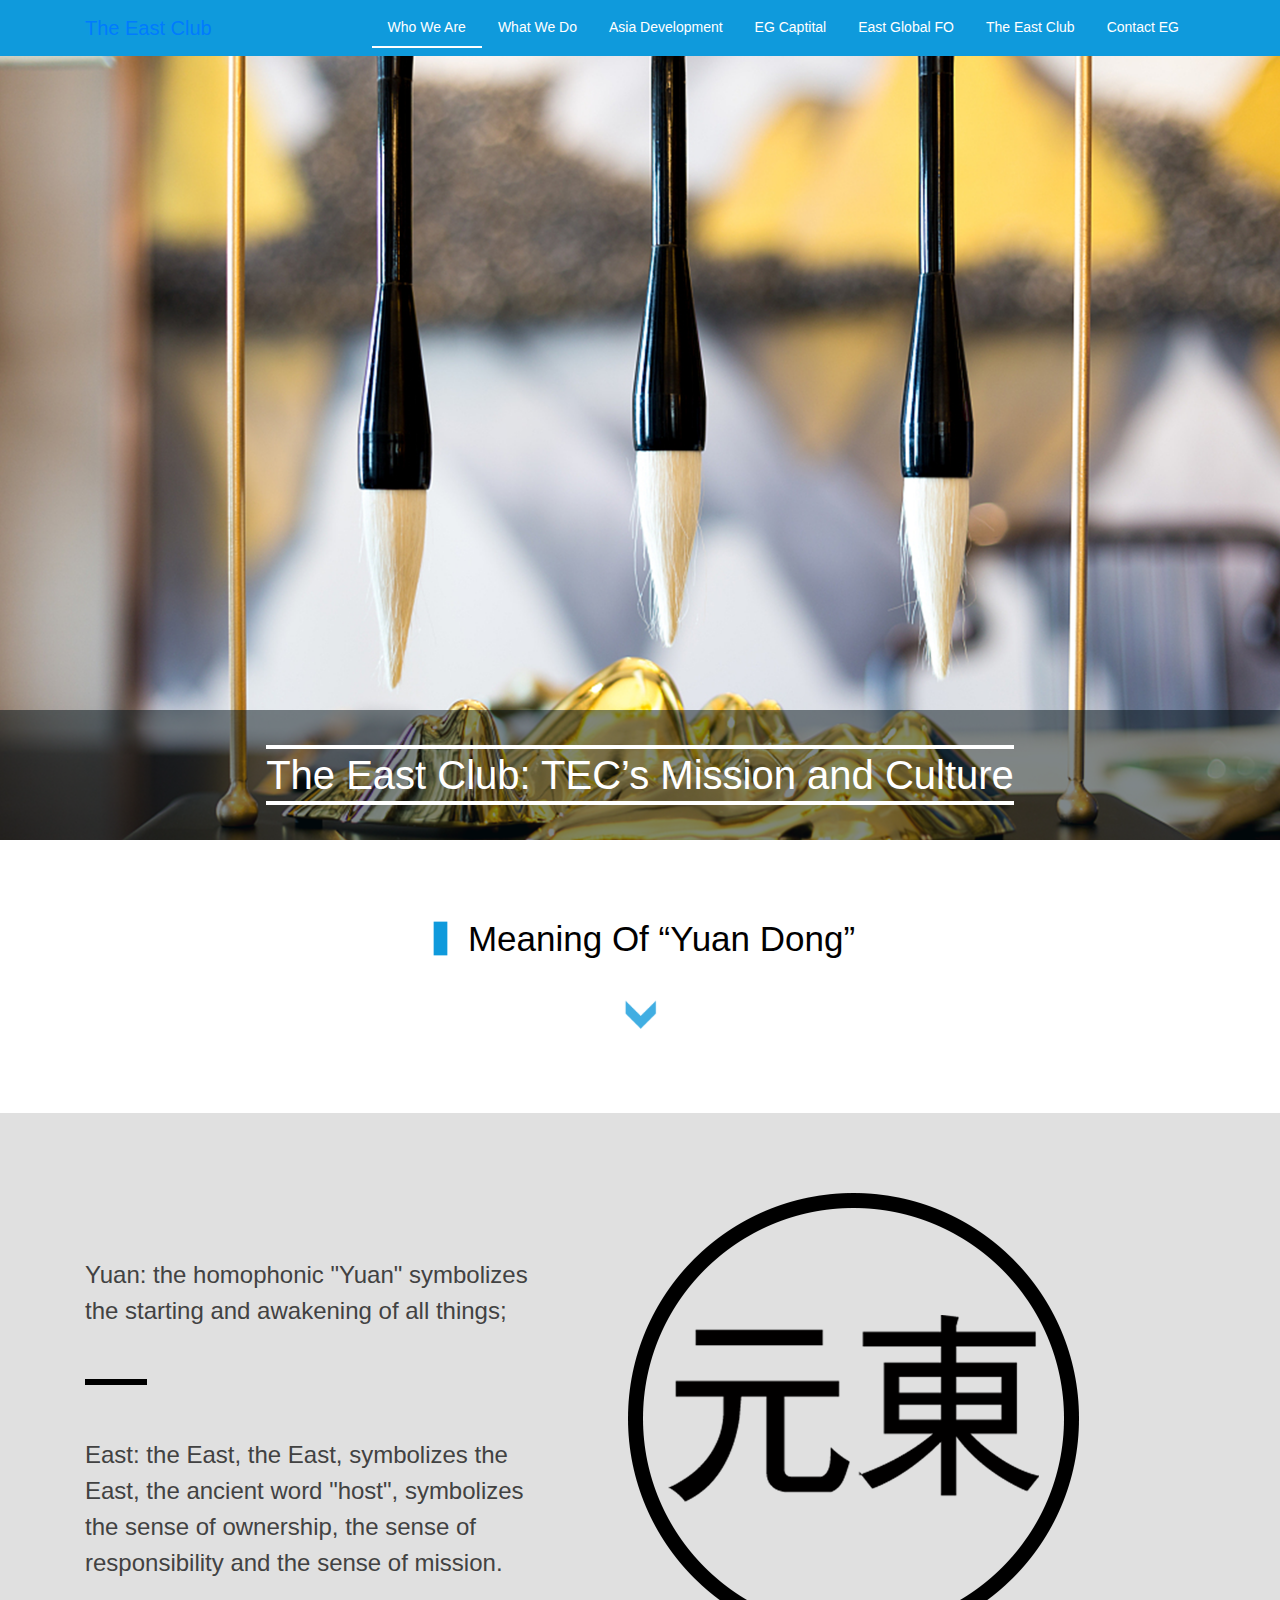
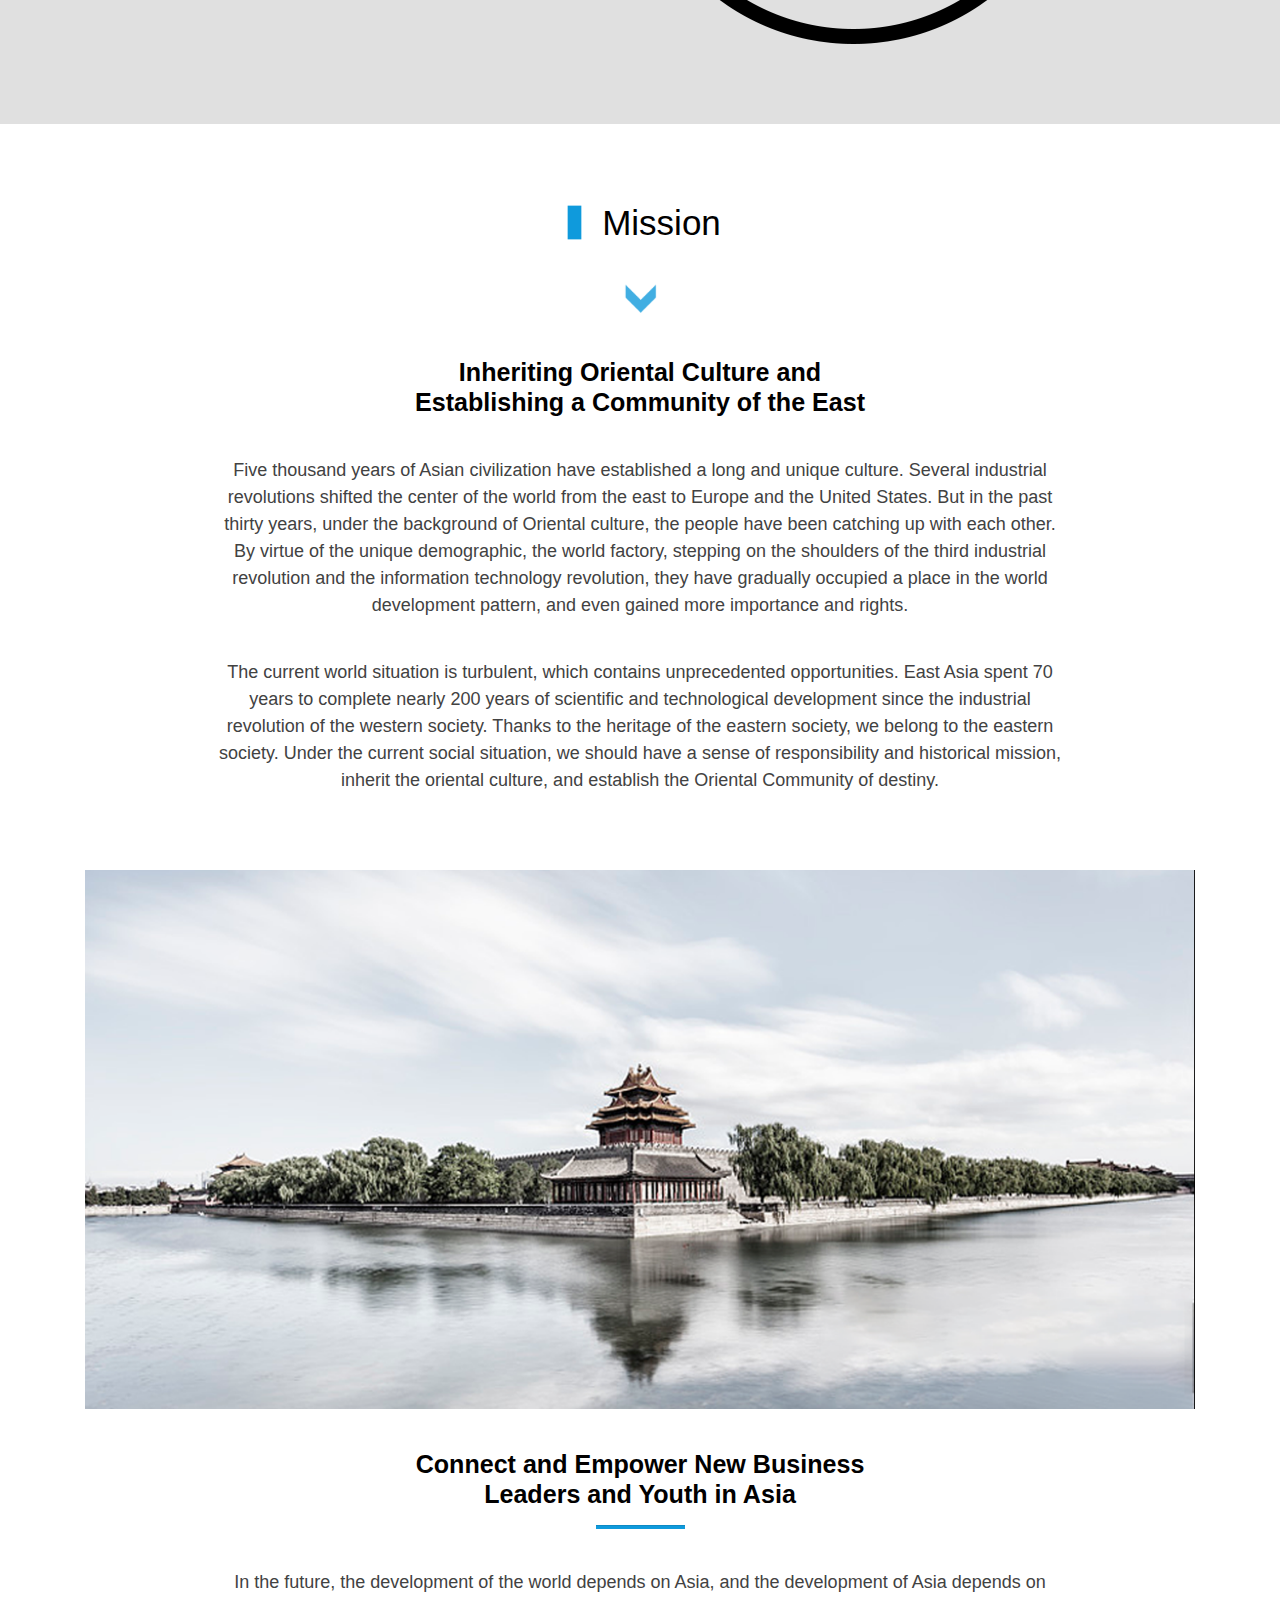
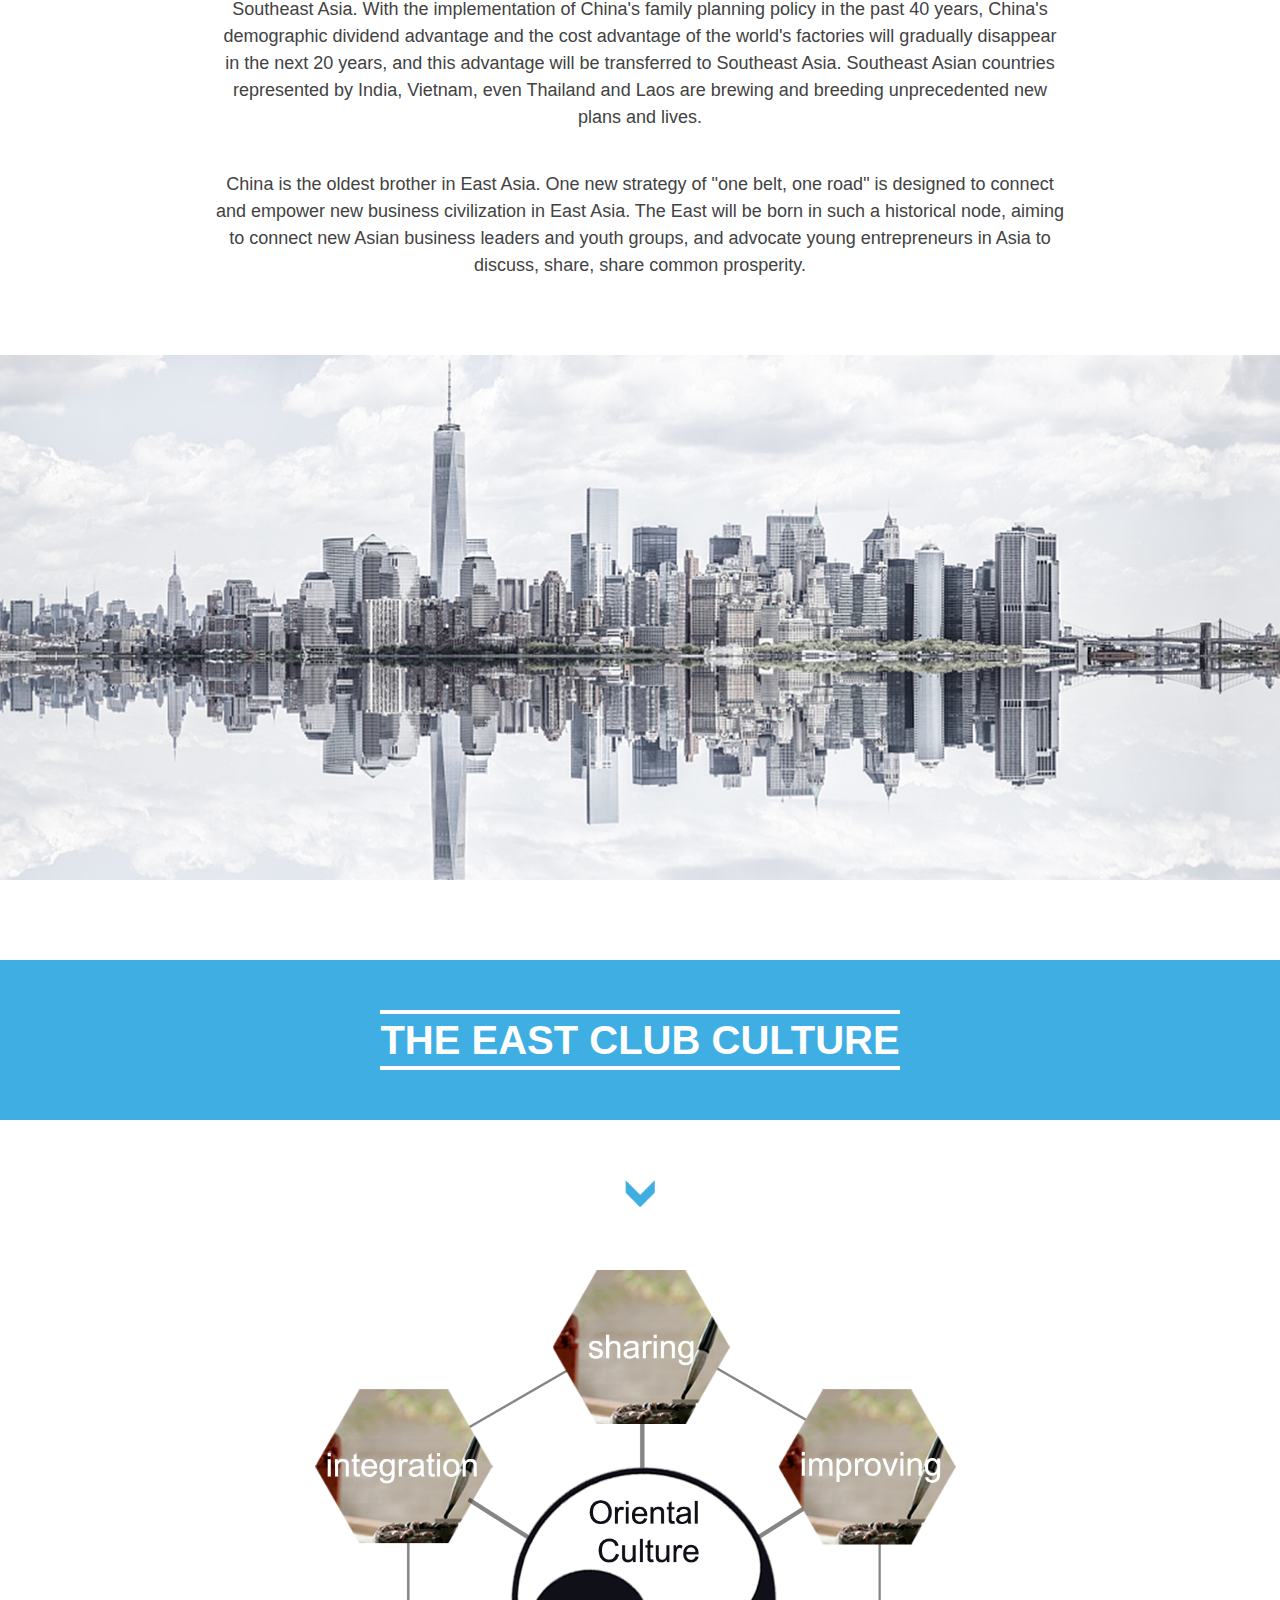
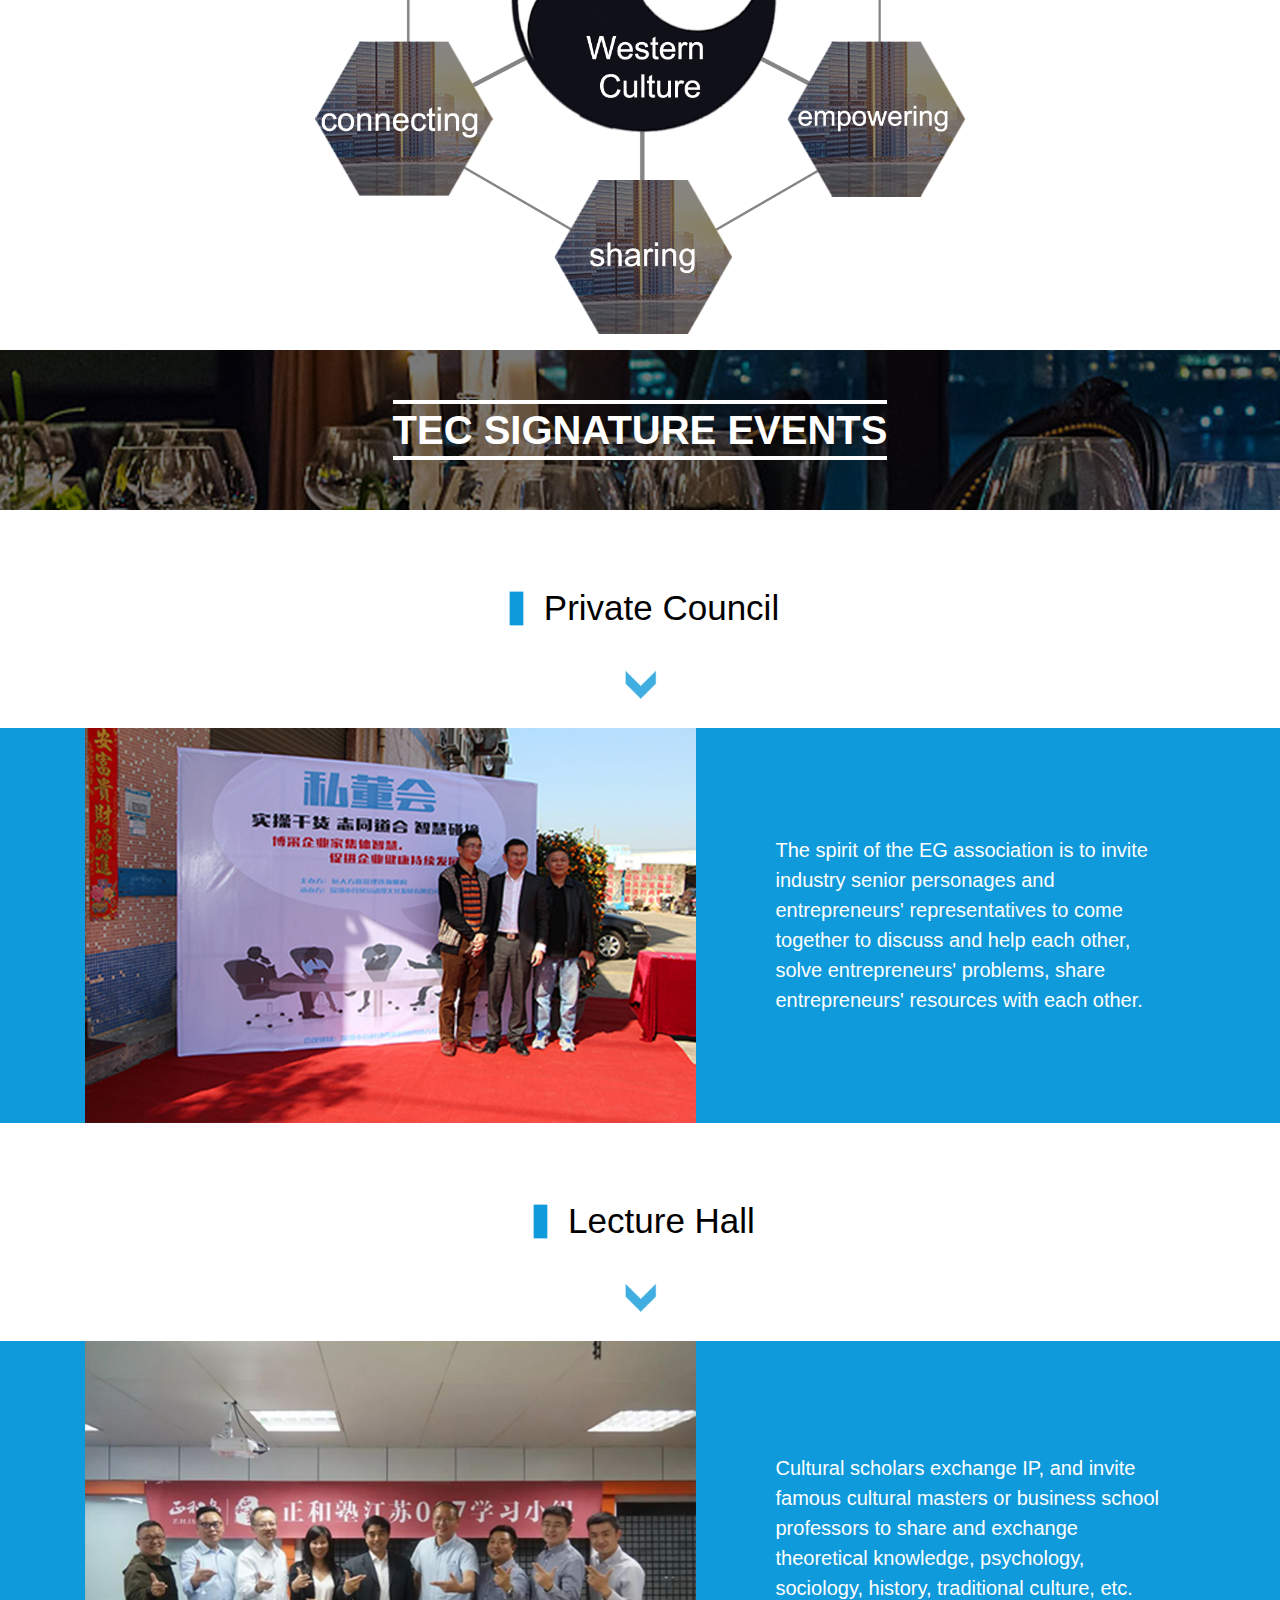
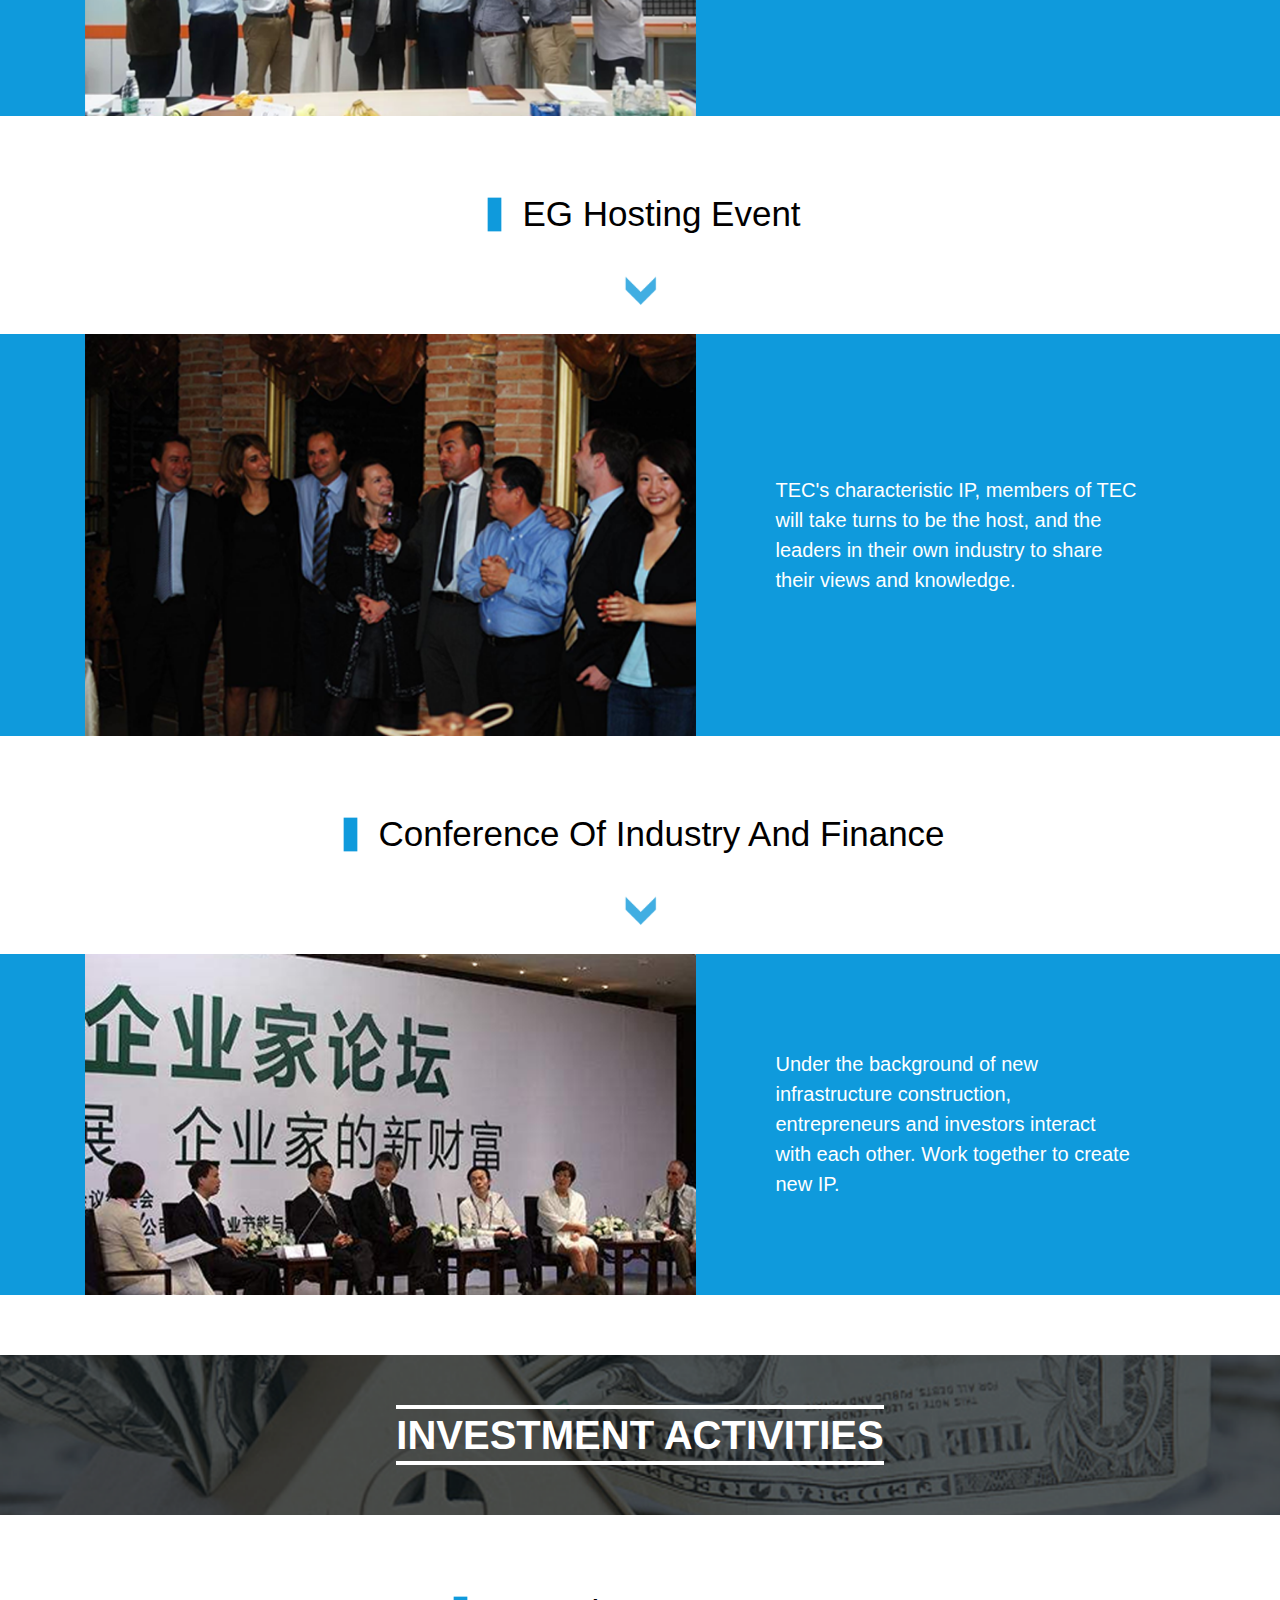
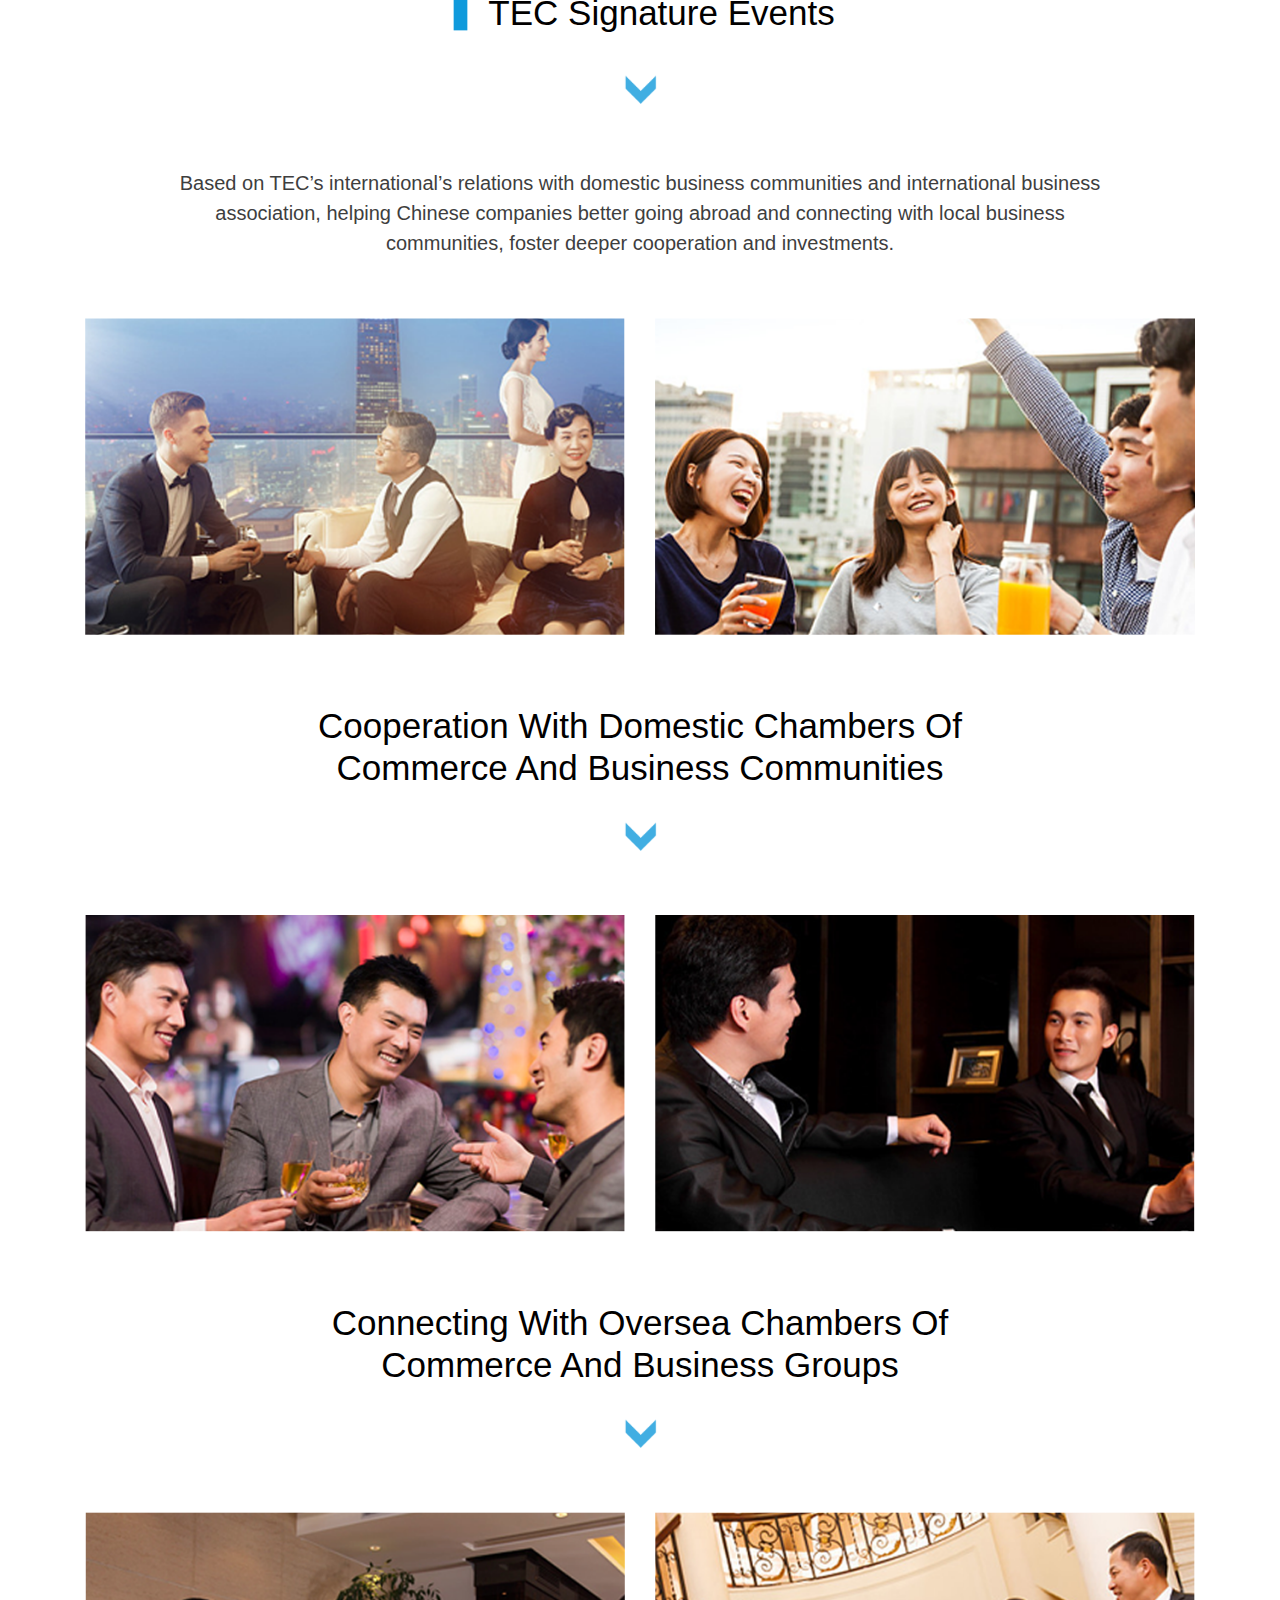
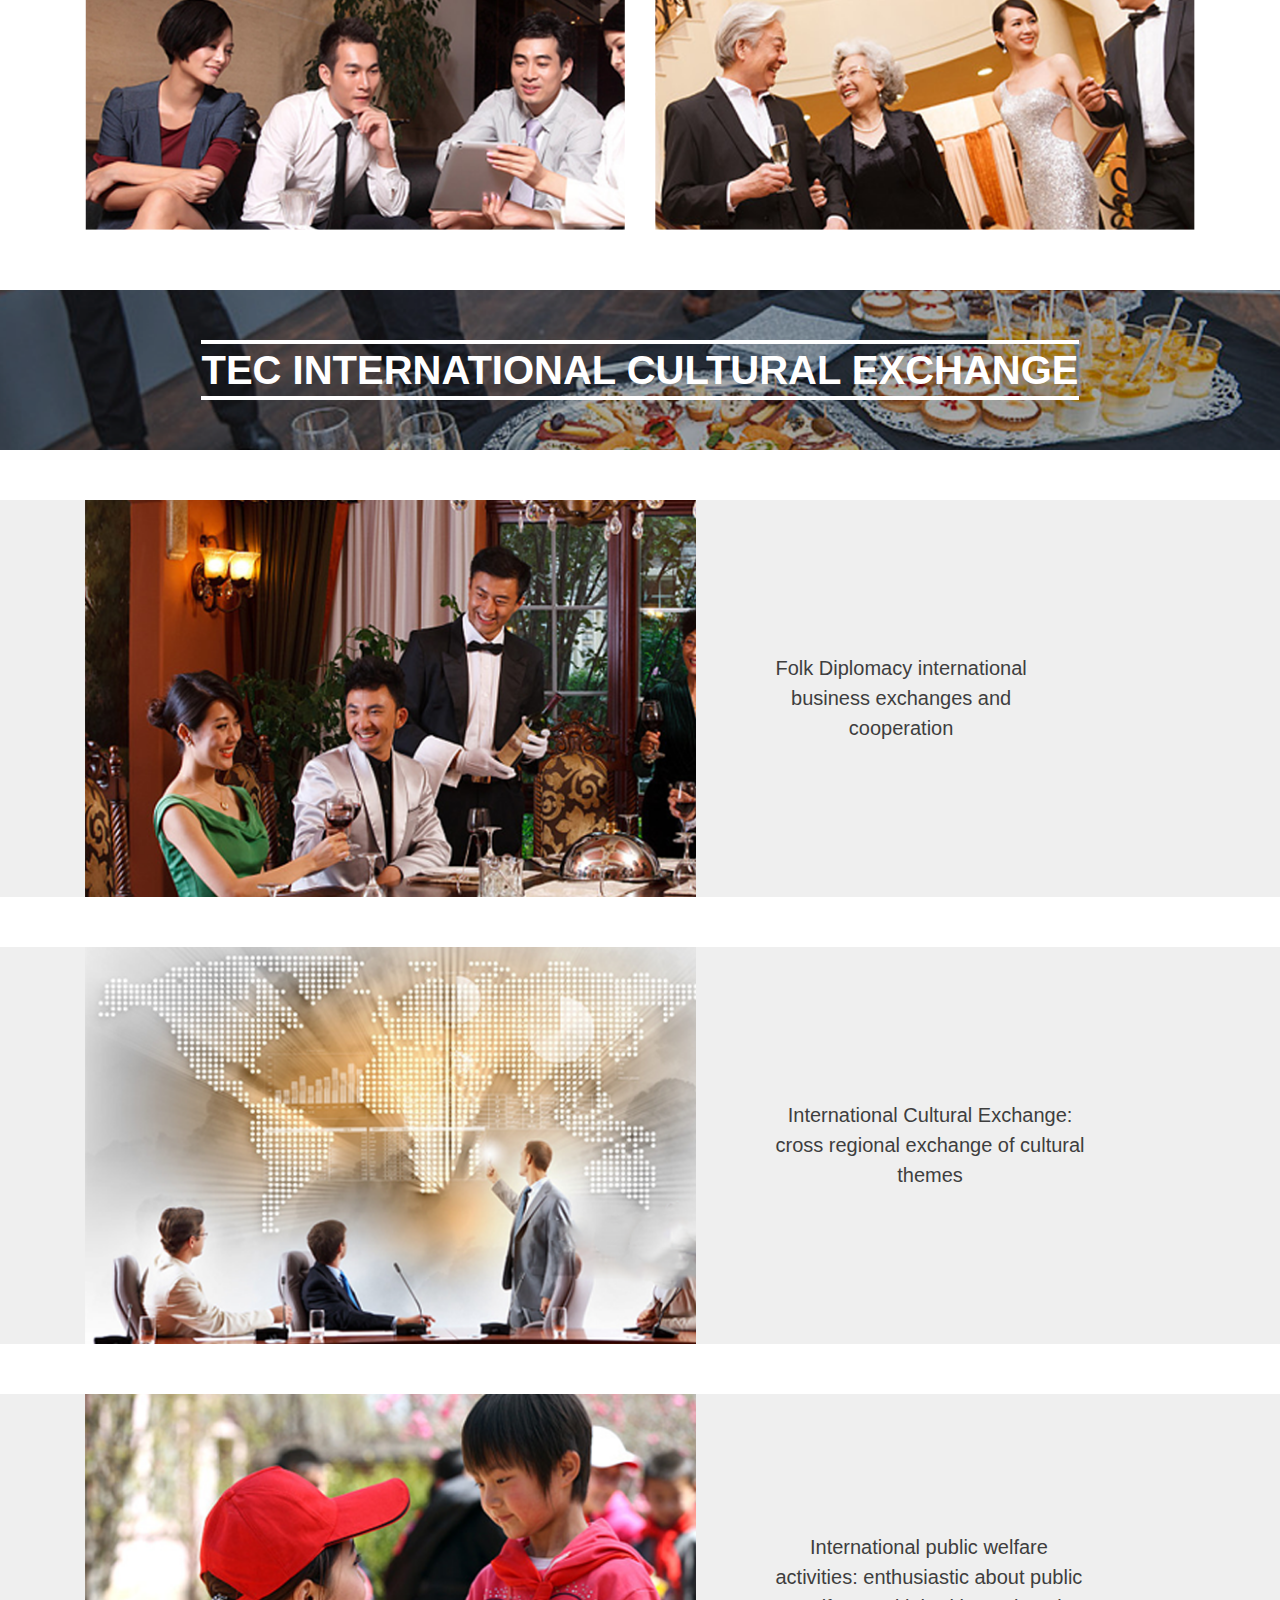
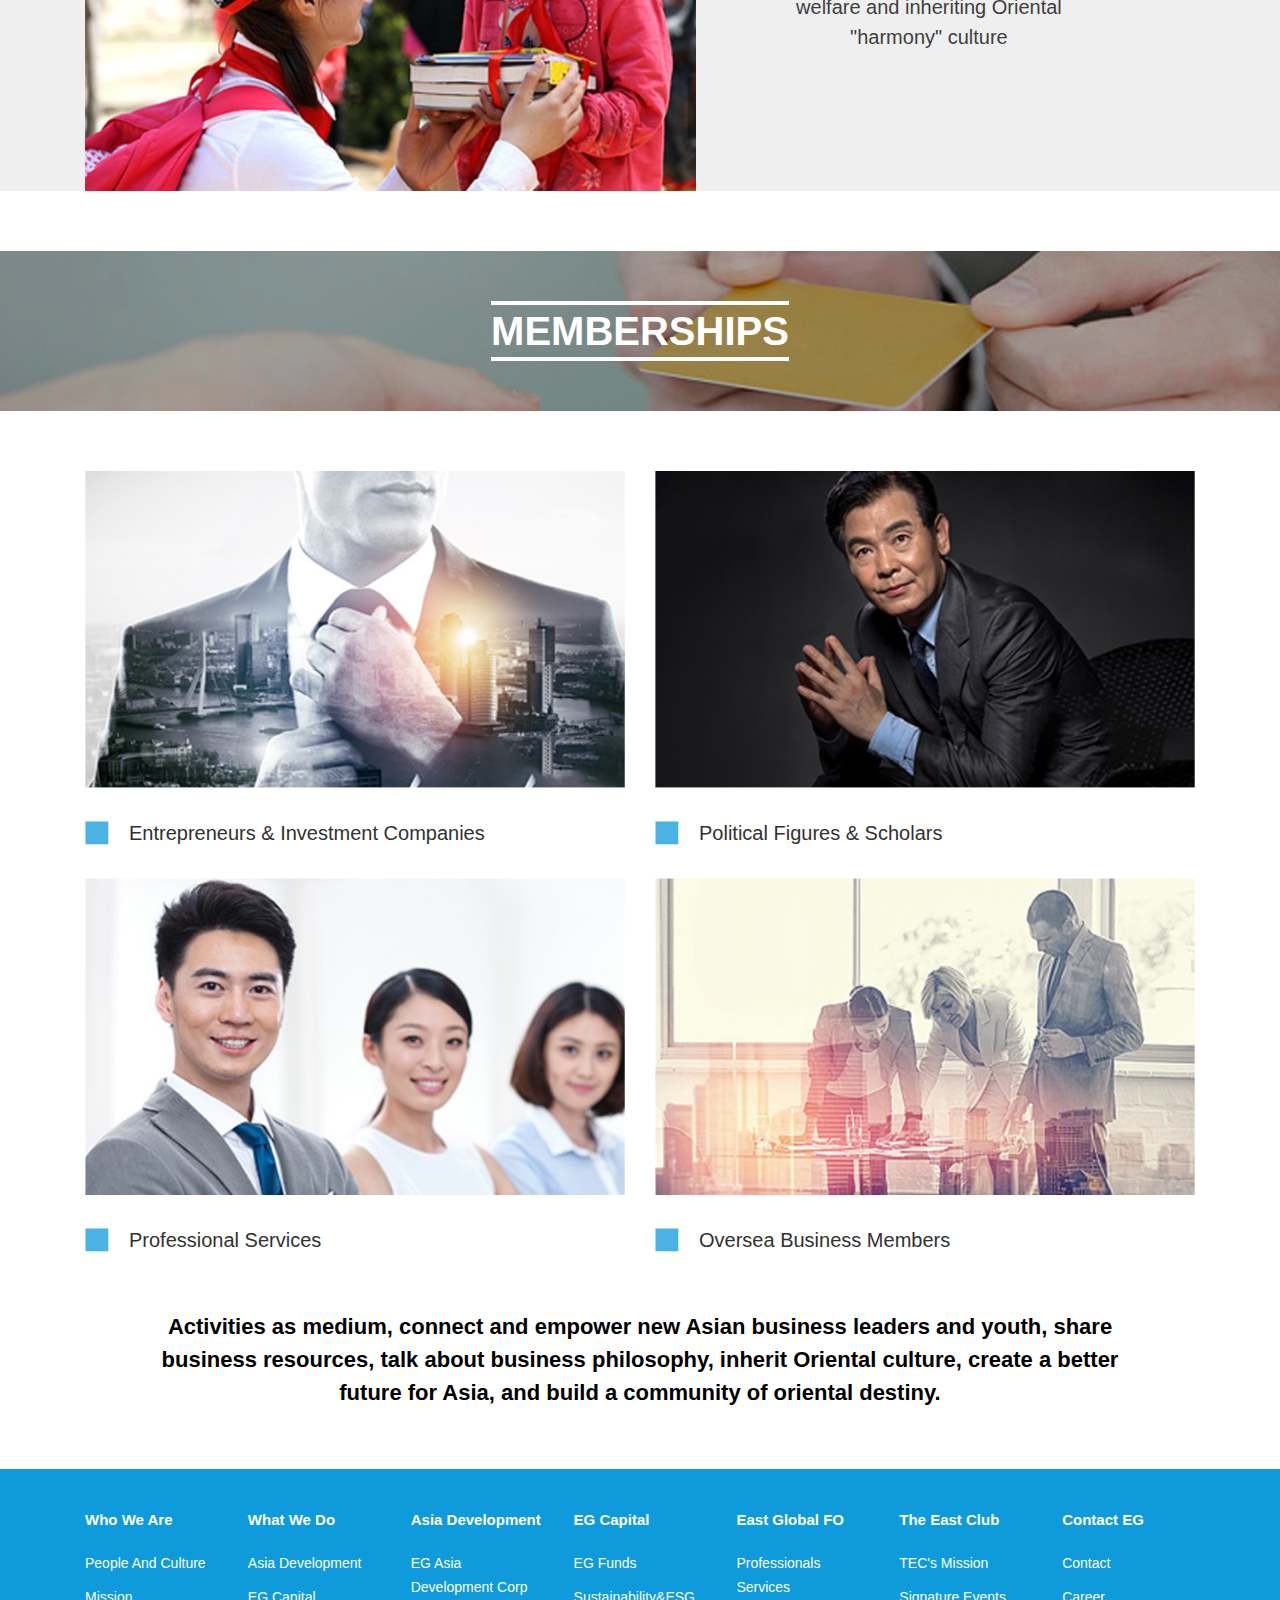
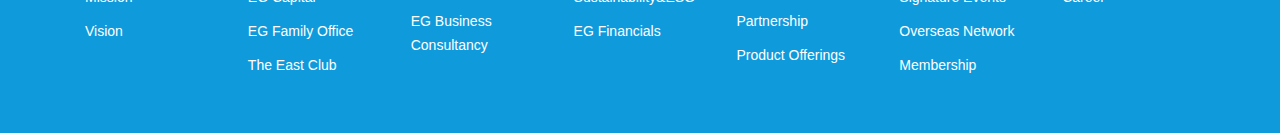
==== commit 59d87adf: "done club" ====
--- a/eastClub.html
+++ b/eastClub.html
@@ -22,50 +22,49 @@
                 <button class="navbar-toggler" type="button" data-toggle="collapse" data-target="#navbarText" aria-controls="navbarText" aria-expanded="false" aria-label="Toggle navigation">
                     <span class="navbar-toggler-icon"></span>
                 </button>
-    
+
                 <!-- Links -->
                 <ul class="navbar-nav">
-                  <li class="nav-item active">
-                    <a class="nav-link" href="#">Who We Are</a>
-                  </li>
-                  <li class="nav-item">
-                    <a class="nav-link" href="#">What We Do</a>
-                  </li>
-                  <li class="nav-item">
-                    <a class="nav-link" href="#">Asia Development</a>
-                  </li>
-
-                  <li class="nav-item">
-                    <a class="nav-link" href="#">EG Captital</a>
-                  </li>
-                  <li class="nav-item">
-                    <a class="nav-link" href="#">East Global FO</a>
-                  </li>
-
-                  <li class="nav-item">
-                    <a class="nav-link" href="#">The East Club</a>
-                  </li>
-                  <li class="nav-item">
-                    <a class="nav-link" href="#">Contact EG</a>
-                  </li>
+                    <li class="nav-item active">
+                        <a class="nav-link" href="#">Who We Are</a>
+                    </li>
+                    <li class="nav-item">
+                        <a class="nav-link" href="#">What We Do</a>
+                    </li>
+                    <li class="nav-item">
+                        <a class="nav-link" href="#">Asia Development</a>
+                    </li>
+
+                    <li class="nav-item">
+                        <a class="nav-link" href="#">EG Captital</a>
+                    </li>
+                    <li class="nav-item">
+                        <a class="nav-link" href="#">East Global FO</a>
+                    </li>
+
+                    <li class="nav-item">
+                        <a class="nav-link" href="#">The East Club</a>
+                    </li>
+                    <li class="nav-item">
+                        <a class="nav-link" href="#">Contact EG</a>
+                    </li>
                 </ul>
             </div>
-          </nav>
+        </nav>
     </section>
     <section class="banner-contact">
         <div class="banner-contact__img">
             <img src="public/img/club/pen-tau.png" alt="banner contact" class="img-responsive">
         </div>
         <div class="banner-contact__title text-center">
-            <div class="border-top-bottom">The East Club:  TEC’s Mission and Culture</div>
+            <div class="border-top-bottom">The East Club: TEC’s Mission and Culture</div>
         </div>
     </section>
 
     <section class="meaning-yuan-dong">
         <div class="global-funds text-center">
             <div class="global-funds__head">
-                <img src="public/img/contact/hcn.png" alt="" class="img-responsive">
-                Meaning of “Yuan dong”
+                <img src="public/img/contact/hcn.png" alt="" class="img-responsive"> Meaning of “Yuan dong”
             </div>
             <div class="arrow">
                 <img src="public/img/contact/muiten.png" alt="" class="img-responsive">
@@ -77,8 +76,7 @@
 
                 <div class="meaning-yuan-dong__text">
                     Yuan: the homophonic "Yuan" symbolizes <br> the starting and awakening of all things;
-                    <hr class="hr-black"><br>
-                    East: the East, the East, symbolizes the <br> East, the ancient word "host", symbolizes <br> the sense of ownership, the sense of <br> responsibility and the sense of mission.
+                    <hr class="hr-black"><br> East: the East, the East, symbolizes the <br> East, the ancient word "host", symbolizes <br> the sense of ownership, the sense of <br> responsibility and the sense of mission.
 
 
                 </div>
@@ -90,14 +88,13 @@
         </div>
 
 
-        
+
     </section>
 
     <section class="yuan-dong-mission">
         <div class="global-funds text-center">
             <div class="global-funds__head">
-                <img src="public/img/contact/hcn.png" alt="" class="img-responsive">
-                Mission
+                <img src="public/img/contact/hcn.png" alt="" class="img-responsive"> Mission
             </div>
             <div class="arrow">
                 <img src="public/img/contact/muiten.png" alt="" class="img-responsive">
@@ -106,45 +103,38 @@
         <div class="meaning-yuan-dong__mission">
             <div class="container">
                 <h2 class="text-center">
-                    Inheriting Oriental Culture and <br>
-                    Establishing a Community of the East
+                    Inheriting Oriental Culture and <br> Establishing a Community of the East
                 </h2>
 
                 <p class="text-center">
-                    Five thousand years of Asian civilization have established a long and unique culture. Several industrial <br> revolutions shifted the center of the world from the east to Europe and the United States. But in the past <br> thirty years, under the background of Oriental culture, the people have been catching up with each other.<br> By virtue of the unique demographic, the world factory, stepping on the shoulders of the third industrial <br> revolution and the information technology revolution, they have gradually occupied a place in the world <br> development pattern, and even gained more importance and rights.
+                    Five thousand years of Asian civilization have established a long and unique culture. Several industrial <br> revolutions shifted the center of the world from the east to Europe and the United States. But in the past <br> thirty years,
+                    under the background of Oriental culture, the people have been catching up with each other.<br> By virtue of the unique demographic, the world factory, stepping on the shoulders of the third industrial <br> revolution and the information
+                    technology revolution, they have gradually occupied a place in the world <br> development pattern, and even gained more importance and rights.
 
                 </p>
 
                 <p class="text-center">
-                    The current world situation is turbulent, which contains unprecedented opportunities. East Asia spent 70 <br>
-                    years to complete nearly 200 years of scientific and technological development since the industrial <br>
-                    revolution of the western society. Thanks to the heritage of the eastern society, we belong to the eastern <br>
-                    society. Under the current social situation, we should have a sense of responsibility and historical mission,<br>
-                    inherit the oriental culture, and establish the Oriental Community of destiny.
+                    The current world situation is turbulent, which contains unprecedented opportunities. East Asia spent 70 <br> years to complete nearly 200 years of scientific and technological development since the industrial <br> revolution of the
+                    western society. Thanks to the heritage of the eastern society, we belong to the eastern <br> society. Under the current social situation, we should have a sense of responsibility and historical mission,<br> inherit the oriental culture,
+                    and establish the Oriental Community of destiny.
                 </p>
 
                 <img src="public/img/club/yuan-dong-1.png" alt="" class="img-responsive">
 
                 <h2 class="text-center">
-                    Connect and Empower New Business <br>
-                        Leaders and Youth in Asia
+                    Connect and Empower New Business <br> Leaders and Youth in Asia
                     <hr style="background-color: rgb( 15, 154, 220 );width: 89px;height: 3px;">
                 </h2>
 
                 <p class="text-center">
-                    In the future, the development of the world depends on Asia, and the development of Asia depends on <br>
-                    Southeast Asia. With the implementation of China's family planning policy in the past 40 years, China's <br>
-                    demographic dividend advantage and the cost advantage of the world's factories will gradually disappear <br>
-                    in the next 20 years, and this advantage will be transferred to Southeast Asia. Southeast Asian countries <br>
-                    represented by India, Vietnam, even Thailand and Laos are brewing and breeding unprecedented new <br>
-                    plans and lives.
+                    In the future, the development of the world depends on Asia, and the development of Asia depends on <br> Southeast Asia. With the implementation of China's family planning policy in the past 40 years, China's <br> demographic dividend
+                    advantage and the cost advantage of the world's factories will gradually disappear <br> in the next 20 years, and this advantage will be transferred to Southeast Asia. Southeast Asian countries <br> represented by India, Vietnam, even
+                    Thailand and Laos are brewing and breeding unprecedented new <br> plans and lives.
                 </p>
 
                 <p class="text-center">
-                    China is the oldest brother in East Asia. One new strategy of "one belt, one road" is designed to connect <br>
-                    and empower new business civilization in East Asia. The East will be born in such a historical node, aiming <br>
-                    to connect new Asian business leaders and youth groups, and advocate young entrepreneurs in Asia to  <br>
-                    discuss, share, share common prosperity.
+                    China is the oldest brother in East Asia. One new strategy of "one belt, one road" is designed to connect <br> and empower new business civilization in East Asia. The East will be born in such a historical node, aiming <br> to connect
+                    new Asian business leaders and youth groups, and advocate young entrepreneurs in Asia to <br> discuss, share, share common prosperity.
                 </p>
             </div>
 
@@ -181,8 +171,7 @@
 
         <div class="global-funds text-center">
             <div class="global-funds__head">
-                <img src="public/img/contact/hcn.png" alt="" class="img-responsive">
-                Private Council
+                <img src="public/img/contact/hcn.png" alt="" class="img-responsive"> Private Council
             </div>
             <div class="arrow">
                 <img src="public/img/contact/muiten.png" alt="" class="img-responsive">
@@ -196,9 +185,282 @@
                 </div>
 
                 <div class="signature-event__text">
-                    The spirit of the EG association is to invite <br> industry senior personages and <br> entrepreneurs' representatives to come <br> together to discuss and help each other,<br> solve entrepreneurs' problems, share <br> entrepreneurs' resources with each other.
-                </div>
-            </div>
+                    The spirit of the EG association is to invite <br> industry senior personages and <br> entrepreneurs' representatives to come <br> together to discuss and help each other,<br> solve entrepreneurs' problems, share <br> entrepreneurs'
+                    resources with each other.
+                </div>
+            </div>
+        </div>
+
+
+        <div class="global-funds text-center">
+            <div class="global-funds__head">
+                <img src="public/img/contact/hcn.png" alt="" class="img-responsive"> Lecture Hall
+            </div>
+            <div class="arrow">
+                <img src="public/img/contact/muiten.png" alt="" class="img-responsive">
+            </div>
+        </div>
+
+        <div class="signature-event__box-inline">
+            <div class="container">
+                <div class="signature-event__img">
+                    <img src="public/img/club/council-2.png" alt="" class="img-responsive">
+                </div>
+
+                <div class="signature-event__text">
+                    Cultural scholars exchange IP, and invite <br> famous cultural masters or business school <br> professors to share and exchange <br> theoretical knowledge, psychology,<br> sociology, history, traditional culture, etc.
+                </div>
+            </div>
+        </div>
+
+
+        <div class="global-funds text-center">
+            <div class="global-funds__head">
+                <img src="public/img/contact/hcn.png" alt="" class="img-responsive"> EG Hosting Event
+            </div>
+            <div class="arrow">
+                <img src="public/img/contact/muiten.png" alt="" class="img-responsive">
+            </div>
+        </div>
+
+        <div class="signature-event__box-inline">
+            <div class="container">
+                <div class="signature-event__img">
+                    <img src="public/img/club/council-3.png" alt="" class="img-responsive">
+                </div>
+
+                <div class="signature-event__text">
+                    TEC's characteristic IP, members of TEC<br> will take turns to be the host, and the<br> leaders in their own industry to share <br> their views and knowledge.
+                </div>
+            </div>
+        </div>
+
+        <div class="global-funds text-center">
+            <div class="global-funds__head">
+                <img src="public/img/contact/hcn.png" alt="" class="img-responsive"> Conference of industry and Finance
+            </div>
+            <div class="arrow">
+                <img src="public/img/contact/muiten.png" alt="" class="img-responsive">
+            </div>
+        </div>
+
+        <div class="signature-event__box-inline">
+            <div class="container">
+                <div class="signature-event__img">
+                    <img src="public/img/club/council-4.png" alt="" class="img-responsive">
+                </div>
+
+                <div class="signature-event__text">
+                    Under the background of new <br> infrastructure construction, <br> entrepreneurs and investors interact <br> with each other. Work together to create <br>new IP.
+                </div>
+            </div>
+        </div>
+    </section>
+
+    <section class="club-active">
+        <div class="club-active__title">
+            <div class="border-top-bottom">
+                Investment Activities
+            </div>
+        </div>
+
+        <div class="global-funds text-center">
+            <div class="global-funds__head">
+                <img src="public/img/contact/hcn.png" alt="" class="img-responsive"> TEC Signature Events
+            </div>
+            <div class="arrow">
+                <img src="public/img/contact/muiten.png" alt="" class="img-responsive">
+            </div>
+        </div>
+        <div class="container">
+            <div class="club-active__text">
+                Based on TEC’s international’s relations with domestic business communities and international business <br> association, helping Chinese companies better going abroad and connecting with local business <br> communities, foster deeper cooperation
+                and investments.
+            </div>
+
+            <div class="club-active_row-img">
+                <div class="row">
+                    <div class="col-sm-6">
+                        <div class="club-active__img">
+                            <img src="public/img/club/activity-1.png" alt="" class="img-responsive">
+                        </div>
+                    </div>
+
+                    <div class="col-sm-6">
+                        <div class="club-active__img">
+                            <img src="public/img/club/activity-2.png" alt="" class="img-responsive">
+                        </div>
+                    </div>
+                </div>
+            </div>
+
+            <div class="global-funds text-center">
+                <div class="global-funds__head" style="line-height: 1.2;">
+                    Cooperation with Domestic Chambers of <br> Commerce and Business Communities
+                </div>
+                <div class="arrow">
+                    <img src="public/img/contact/muiten.png" alt="" class="img-responsive">
+                </div>
+            </div>
+
+            <div class="club-active_row-img">
+                <div class="row">
+                    <div class="col-sm-6">
+                        <div class="club-active__img">
+                            <img src="public/img/club/activity-3.png" alt="" class="img-responsive">
+                        </div>
+                    </div>
+
+                    <div class="col-sm-6">
+                        <div class="club-active__img">
+                            <img src="public/img/club/activity-4.png" alt="" class="img-responsive">
+                        </div>
+                    </div>
+                </div>
+            </div>
+
+
+            <div class="global-funds text-center">
+                <div class="global-funds__head" style="line-height: 1.2;">
+                    Connecting with Oversea Chambers of <br> Commerce and Business Groups
+                </div>
+                <div class="arrow">
+                    <img src="public/img/contact/muiten.png" alt="" class="img-responsive">
+                </div>
+            </div>
+
+            <div class="club-active_row-img">
+                <div class="row">
+                    <div class="col-sm-6">
+                        <div class="club-active__img">
+                            <img src="public/img/club/activity-5.png" alt="" class="img-responsive">
+                        </div>
+                    </div>
+
+                    <div class="col-sm-6">
+                        <div class="club-active__img">
+                            <img src="public/img/club/activity-6.png" alt="" class="img-responsive">
+                        </div>
+                    </div>
+                </div>
+            </div>
+        </div>
+
+    </section>
+
+    <section class="club-exchange">
+        <div class="club-exchange__title">
+            <div class="border-top-bottom">
+                TEC International Cultural Exchange
+            </div>
+        </div>
+
+        <div class="signature-event">
+            <div class="signature-event__box-inline" style="background: rgb( 239, 239, 239 ); margin-top: 50px;">
+                <div class="container">
+                    <div class="signature-event__img">
+                        <img src="public/img/club/exchange-1.png" alt="" class="img-responsive">
+                    </div>
+
+                    <div class="signature-event__text" style="color: rgb( 62, 62, 62 ); text-align: center;">
+                        Folk Diplomacy international <br> business exchanges and <br> cooperation
+                    </div>
+                </div>
+            </div>
+
+            <div class="signature-event__box-inline" style="background: rgb( 239, 239, 239 ); margin-top: 50px;">
+                <div class="container">
+                    <div class="signature-event__img">
+                        <img src="public/img/club/exchange-2.png" alt="" class="img-responsive">
+                    </div>
+
+                    <div class="signature-event__text" style="color: rgb( 62, 62, 62 ); text-align: center;">
+                        International Cultural Exchange: <br> cross regional exchange of cultural <br> themes
+                    </div>
+                </div>
+            </div>
+
+
+            <div class="signature-event__box-inline" style="background: rgb( 239, 239, 239 ); margin-top: 50px;">
+                <div class="container">
+                    <div class="signature-event__img">
+                        <img src="public/img/club/exchange-3.png" alt="" class="img-responsive">
+                    </div>
+
+                    <div class="signature-event__text" style="color: rgb( 62, 62, 62 ); text-align: center;">
+                        International public welfare <br> activities: enthusiastic about public <br> welfare and inheriting Oriental <br> "harmony" culture
+                    </div>
+                </div>
+            </div>
+        </div>
+    </section>
+
+    <section class="membership">
+        <div class="membership__title">
+            <div class="border-top-bottom">
+                Memberships
+            </div>
+        </div>
+
+        <div class="east-global-financials">
+            <div class="container">
+                <div class="row">
+                    <div class="col-sm-6">
+                        <div class="east-global-financials__box">
+                            <div class="east-global-financials__img">
+                                <img src="public/img/club/membership-1.png" alt="" class="img-responsive">
+                            </div>
+
+                            <div class="east-global-financials__boxtext" style="text-align: left; justify-content: left;">
+                                <img src="public/img/contact/hv.png" alt="" class="img-responsive"> Entrepreneurs & Investment Companies
+                            </div>
+                        </div>
+                    </div>
+
+                    <div class="col-sm-6">
+                        <div class="east-global-financials__box">
+                            <div class="east-global-financials__img">
+                                <img src="public/img/club/membership-2.png" alt="" class="img-responsive">
+                            </div>
+
+                            <div class="east-global-financials__boxtext" style="text-align: left; justify-content: left;">
+                                <img src="public/img/contact/hv.png" alt="" class="img-responsive"> Political Figures & Scholars
+                            </div>
+                        </div>
+                    </div>
+                </div>
+
+                <div class="row">
+                    <div class="col-sm-6">
+                        <div class="east-global-financials__box">
+                            <div class="east-global-financials__img">
+                                <img src="public/img/club/membership-3.png" alt="" class="img-responsive">
+                            </div>
+
+                            <div class="east-global-financials__boxtext" style="text-align: left; justify-content: left;">
+                                <img src="public/img/contact/hv.png" alt="" class="img-responsive">Professional Services
+                            </div>
+                        </div>
+                    </div>
+
+                    <div class="col-sm-6">
+                        <div class="east-global-financials__box">
+                            <div class="east-global-financials__img">
+                                <img src="public/img/club/membership-4.png" alt="" class="img-responsive">
+                            </div>
+
+                            <div class="east-global-financials__boxtext" style="text-align: left; justify-content: left;">
+                                <img src="public/img/contact/hv.png" alt="" class="img-responsive"> Oversea Business Members
+                            </div>
+                        </div>
+                    </div>
+                </div>
+            </div>
+        </div>
+
+        <div class="membership__text text-center">
+            Activities as medium, connect and empower new Asian business leaders and youth, share <br> business resources, talk about business philosophy, inherit Oriental culture, create a better <br> future for Asia, and build a community of oriental
+            destiny.
         </div>
     </section>
 
--- a/public/css/style.css
+++ b/public/css/style.css
@@ -1736,9 +1736,104 @@
 }
 
 .signature-event__text {
-  font-size: 18px;
+  font-size: 20px;
   font-family: "Arial";
   color: white;
   text-align: left;
 }
+
+.club-active {
+  margin-top: 60px;
+}
+
+.club-active__title {
+  color: white;
+  font-size: 40px;
+  padding: 50px 0px;
+  background: url("../img/club/activity.png") no-repeat center center;
+  background-size: cover;
+  text-align: center;
+  font-weight: bold;
+  line-height: 1.3;
+  text-transform: uppercase;
+}
+
+.club-active__title .border-top-bottom {
+  display: inline-block;
+  border-top: 4px solid white;
+  border-bottom: 4px solid white;
+}
+
+.club-active__text {
+  font-size: 20px;
+  font-family: "Arial";
+  color: #3e3e3e;
+  text-align: center;
+  margin-top: 60px;
+}
+
+.club-active__img {
+  width: 100%;
+}
+
+.club-active__img img {
+  width: 100%;
+  -o-object-fit: cover;
+     object-fit: cover;
+}
+
+.club-active .row {
+  margin-top: 60px;
+}
+
+.club-exchange {
+  margin-top: 60px;
+}
+
+.club-exchange__title {
+  color: white;
+  font-size: 40px;
+  padding: 50px 0px;
+  background: url("../img/club/exchange.png") no-repeat center center;
+  background-size: cover;
+  text-align: center;
+  font-weight: bold;
+  line-height: 1.3;
+  text-transform: uppercase;
+}
+
+.club-exchange__title .border-top-bottom {
+  display: inline-block;
+  border-top: 4px solid white;
+  border-bottom: 4px solid white;
+}
+
+.membership {
+  margin-top: 60px;
+}
+
+.membership__title {
+  color: white;
+  font-size: 40px;
+  padding: 50px 0px;
+  background: url("../img/club/membership.png") no-repeat center center;
+  background-size: cover;
+  text-align: center;
+  font-weight: bold;
+  line-height: 1.3;
+  text-transform: uppercase;
+}
+
+.membership__title .border-top-bottom {
+  display: inline-block;
+  border-top: 4px solid white;
+  border-bottom: 4px solid white;
+}
+
+.membership__text {
+  font-size: 22px;
+  color: black;
+  font-weight: bold;
+  margin-top: 55px;
+}
 /*# sourceMappingURL=style.css.map */